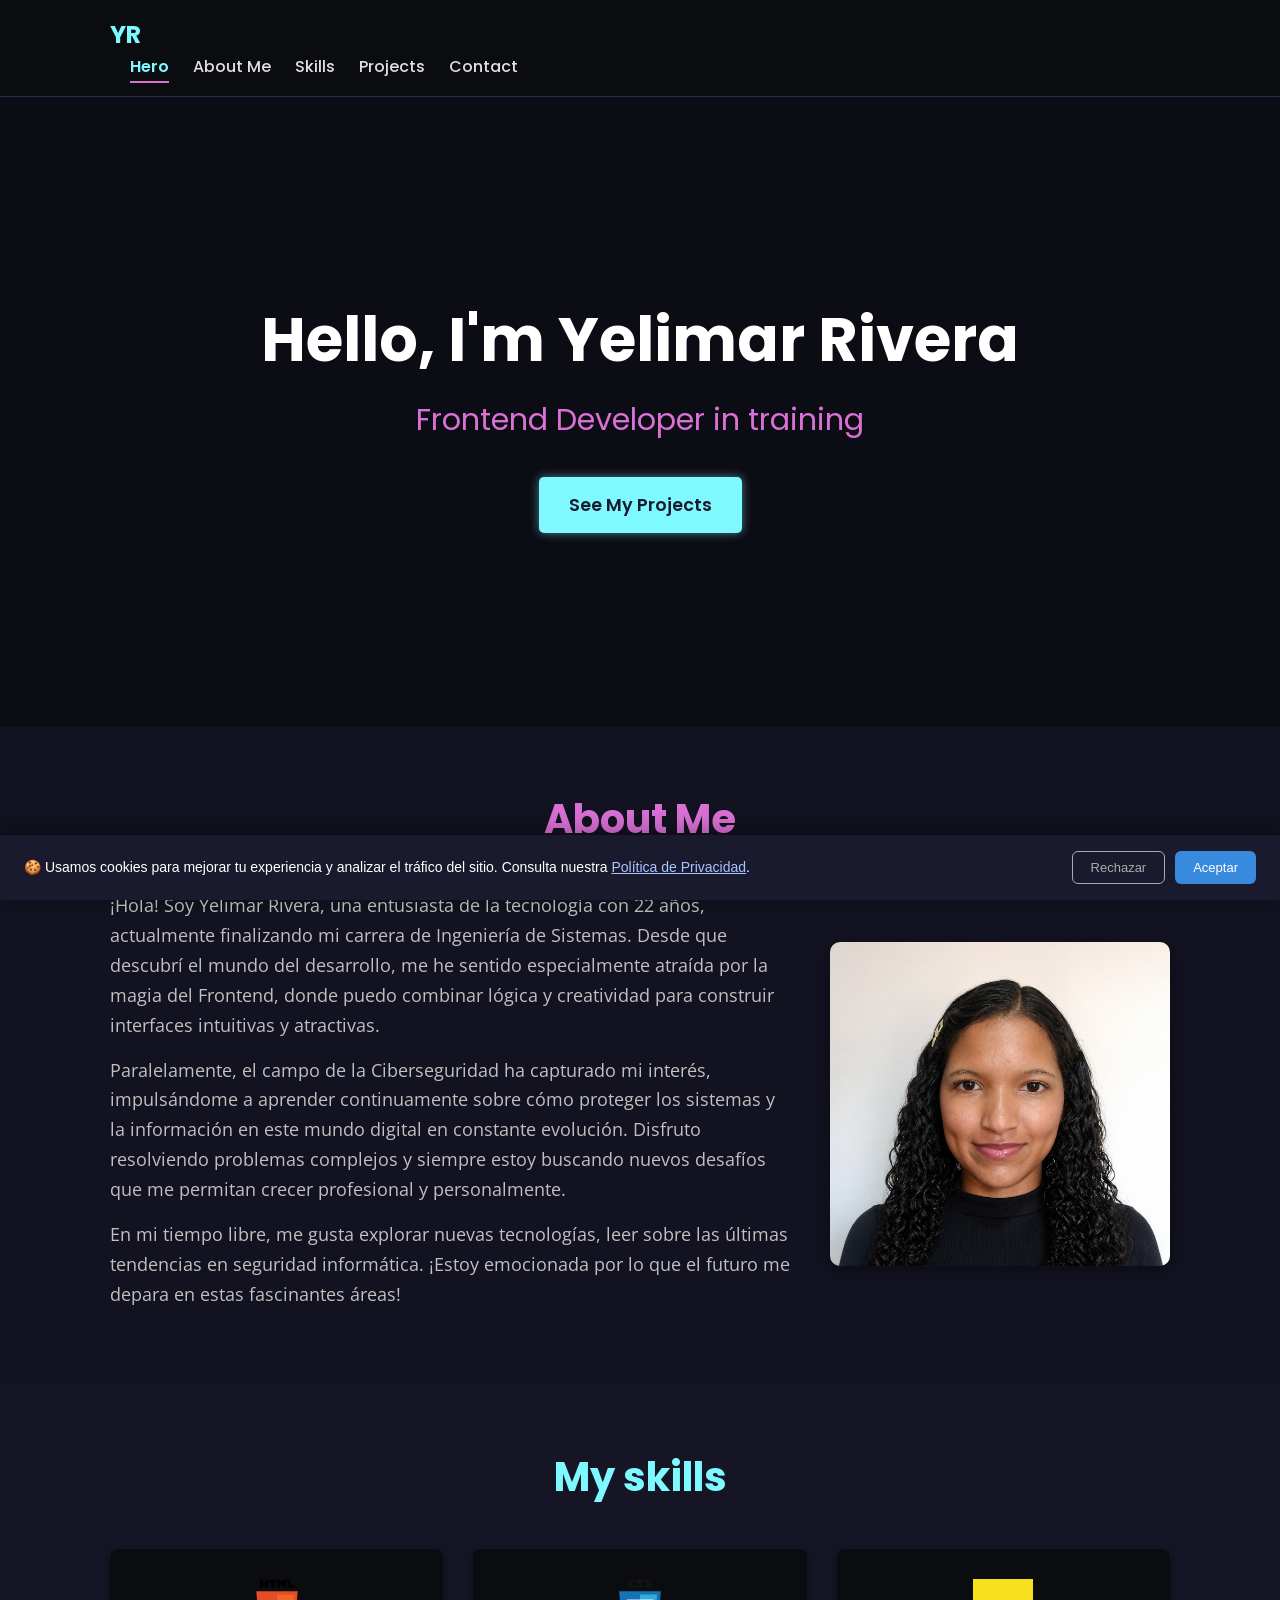
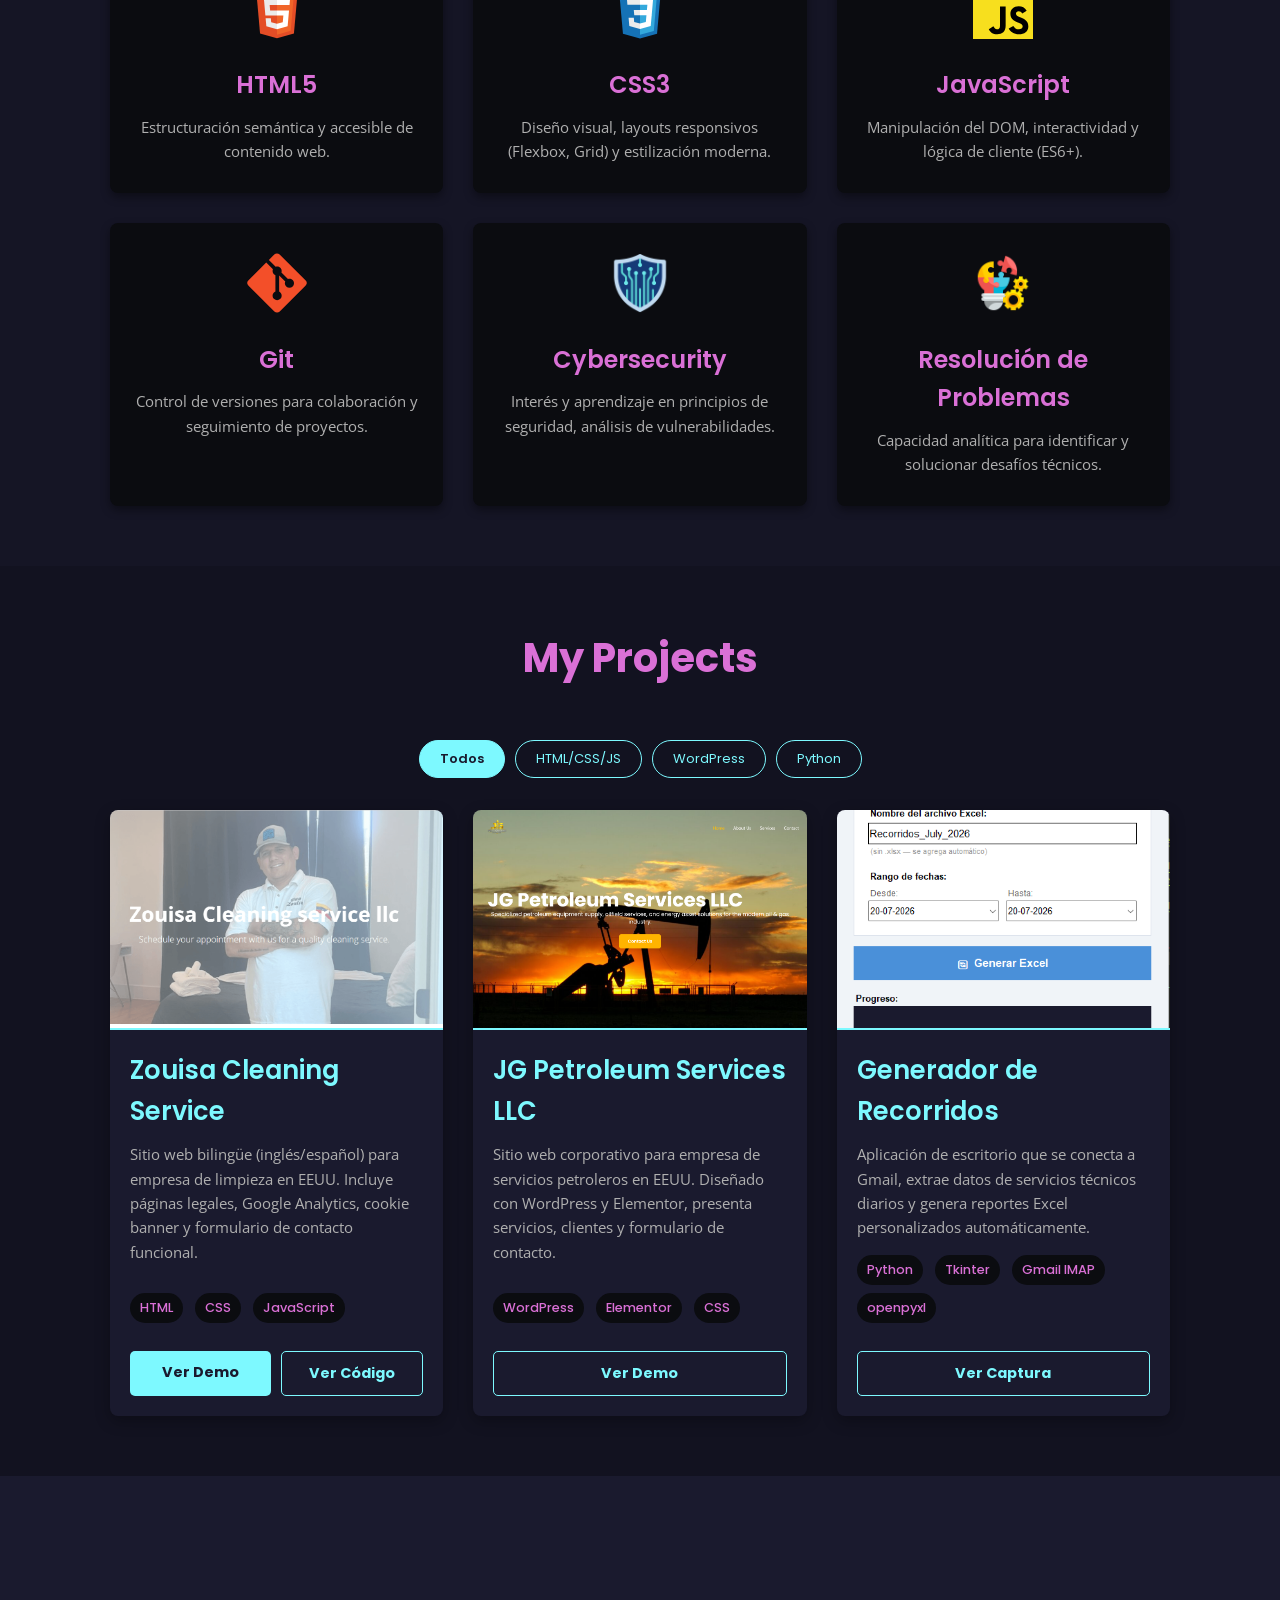
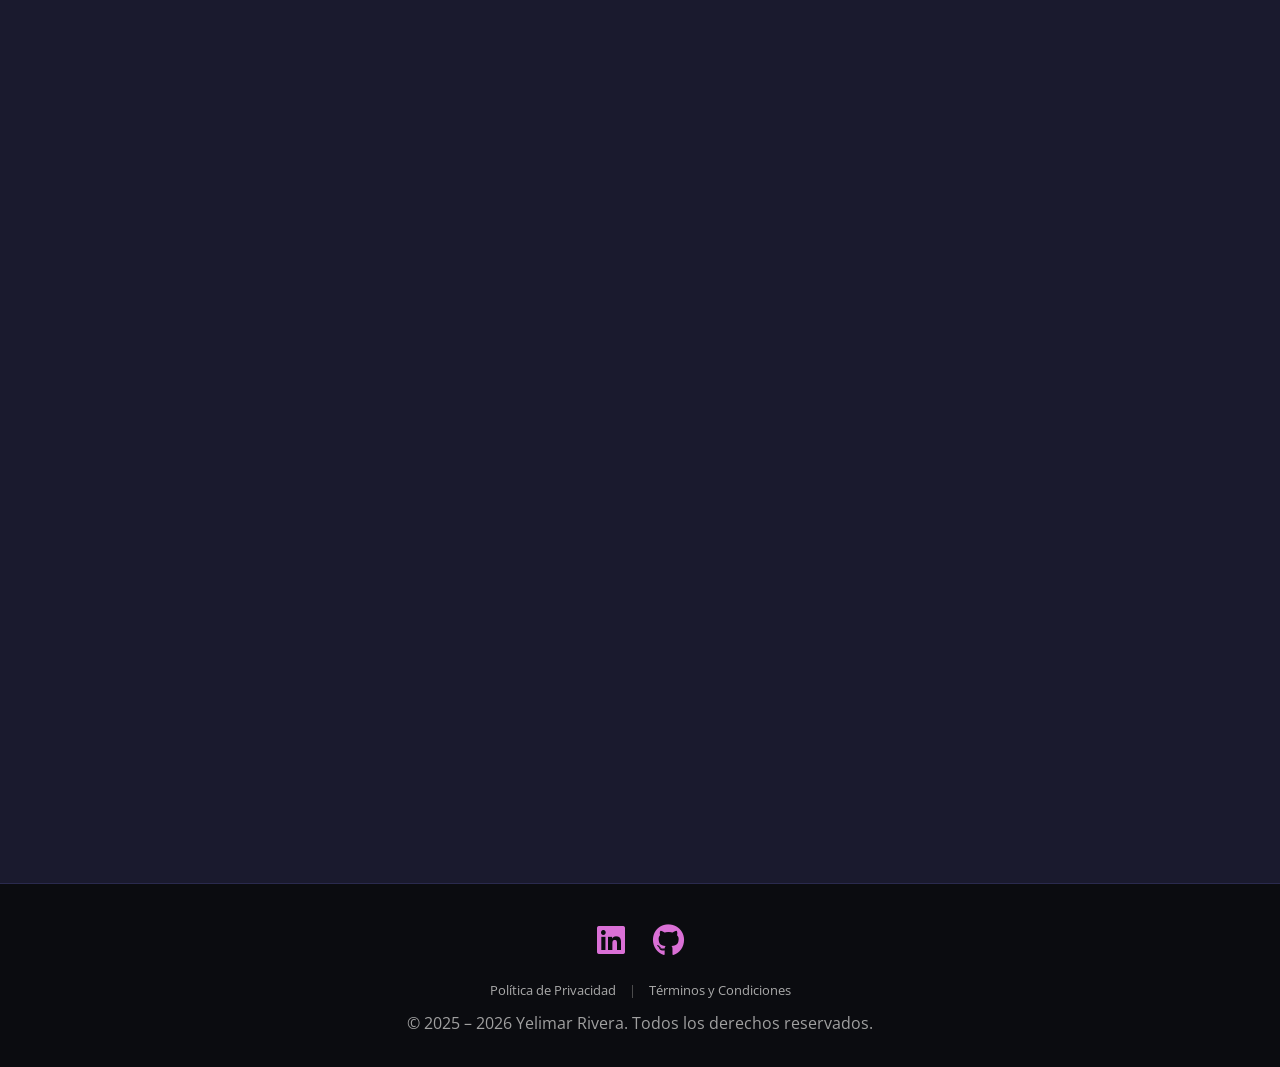
==== index.html @ c0f3af8e "Update project link to new GitHub repository" ====
<!DOCTYPE html>
<html lang="en">
<head>
    <!-- Google tag (gtag.js) -->
<script async src="https://www.googletagmanager.com/gtag/js?id=G-KQN3VCMYMP"></script>
<script>
  window.dataLayer = window.dataLayer || [];
  function gtag(){dataLayer.push(arguments);}
  gtag('js', new Date());

  gtag('config', 'G-KQN3VCMYMP');
</script>
    <!-- Favicon -->
<link rel="icon" type="image/x-icon" href="/favicon.ico">
<link rel="icon" type="image/png" sizes="32x32" href="/favicon-32x32.png">
<link rel="icon" type="image/png" sizes="16x16" href="/favicon-16x16.png">
<link rel="apple-touch-icon" sizes="180x180" href="/apple-touch-icon.png">
<link rel="manifest" href="/site.webmanifest">
    <meta charset="UTF-8">
    <meta name="google-site-verification" content="REVgimBz0TpeiKVRbvNf7EG_x8K7C0rjLaH0OGh56Jw" />
    <meta name="viewport" content="width=device-width, initial-scale=1.0">
    <title>Yelimar Rivera | Desarrolladora Frontend</title>

    <!-- Descripción para SEO-->
    <meta name="description" content="Portfolio de Yelimar Rivera, una desarrolladora frontend en formación con habilidades en HTML, CSS, JavaScript y un interés creciente en la ciberseguridad. Explora mis proyectos y habilidades.">

    <!-- Open Graph Meta Tags -->
    <meta property="og:title" content="Yelimar Rivera | Portafolio Profesiona">
    <meta property="og:description" content="Explora los proyectos y habilidades de una futura Ingeniera de Sistemas apasionada por crear en la web y protegerla.">
    <meta property="og:image" content="https://yelimar11.github.io/img/og-image.jpg">
    <meta property="og:url" content="https://yelimar11.github.io/">
    <meta property="og:type" content="website">

    <!-- Meta Tags para Twitter -->
    <meta name="twitter:card" content="summary_large_image">
    <meta name="twitter:title" content="Yelimar Rivera | Portafolio Profesional">
    <meta name="twitter:description" content="Explora los proyectos y habilidades de una futura Ingeniera de Sistemas apasionada por crear en la web y protegerla.">
    <meta name="twitter:image" content="https://yelimar11.github.io/img/og-image.jpg">   
    
    <!-- Google Fonts -->
    <link rel="preconnect" href="https://fonts.googleapis.com">
    <link rel="preconnect" href="https://fonts.gstatic.com" crossorigin>
    <link href="https://fonts.googleapis.com/css2?family=Open+Sans:ital,wght@0,300..800;1,300..800&family=Poppins:ital,wght@0,100;0,200;0,300;0,400;0,500;0,600;0,700;0,800;0,900;1,100;1,200;1,300;1,400;1,500;1,600;1,700;1,800;1,900&display=swap" rel="stylesheet">
    <!-- Font Awesome -->
    <link rel="stylesheet" href="https://cdnjs.cloudflare.com/ajax/libs/font-awesome/6.7.2/css/all.min.css">
    <!-- AOS (Animate On Scroll) -->
    <link rel="stylesheet" href="https://unpkg.com/aos@next/dist/aos.css" />
    <!-- Styles of the page -->
    <link rel="stylesheet" href="css/style.css">
</head>
<body>
    <header>
        <div class="container">
            <p class="logo">YR</p>
            <nav>
                <a href="#hero">Hero</a>
                <a href="#about-me">About Me</a>
                <a href="#skills">Skills</a>
                <a href="#projects">Projects</a>
                <a href="#contact">Contact</a>
            </nav>
        </div>
    </header>

    <main>
        <section id="hero">
    <!-- Video de fondo -->
    <video autoplay muted loop playsinline id="hero-video">
        <source src="video_background.mp4" type="video/mp4">
    </video>
    <!-- Overlay oscuro encima del video -->
    <div class="hero-overlay"></div>
    <!-- Contenido encima del video -->
    <div class="container">
        <h1>Hello, I'm Yelimar Rivera</h1>
        <h2>Frontend Developer in training</h2>
        <a href="#projects" class="boton">See My Projects</a>
    </div>
</section>

        <section id="about-me">
            <div class="container">
                <h2 data-aos="fade-down">About Me</h2>
                <div class="about-my-content">
                    <div class="about-my-text" data-aos="fade-right">
                        <p>
                            ¡Hola! Soy Yelimar Rivera, una entusiasta de la tecnología con 22 años, actualmente finalizando mi
                            carrera de Ingeniería de Sistemas. Desde que descubrí el mundo del desarrollo, me he sentido
                            especialmente atraída por la magia del Frontend, donde puedo combinar lógica y creatividad para
                            construir interfaces intuitivas y atractivas.
                        </p>
                        <p>
                            Paralelamente, el campo de la Ciberseguridad ha capturado mi interés, impulsándome a aprender
                            continuamente sobre cómo proteger los sistemas y la información en este mundo digital en constante
                            evolución. Disfruto resolviendo problemas complejos y siempre estoy buscando nuevos desafíos
                            que me permitan crecer profesional y personalmente.
                        </p>
                        <p>
                            En mi tiempo libre, me gusta explorar nuevas tecnologías, leer sobre las últimas tendencias en seguridad informática.
                            ¡Estoy emocionada por lo que el futuro me depara en estas fascinantes áreas!
                        </p>
                    </div>
                    <div class="about-my-image" data-aos="fade-left">
                        <img src="img/imagePerfil.png" alt="FotoPersonal" loading="lazy">
                    </div>
                </div>
            </div>
        </section>

        <section id="skills">
            <div class="container">
                <h2 data-aos="fade-down">My skills</h2>
                <div class="skills-grid">
                    <div class="skill-item" data-aos="fade-up">
                        <img src="img/html5-icon.svg" alt="Icon HTML5" class="skill-icon">
                        <h3>HTML5</h3>
                        <p>Estructuración semántica y accesible de contenido web.</p>
                    </div>
                    <div class="skill-item" data-aos="fade-up" data-aos-delay="100">
                        <img src="img/css3-icon.svg" alt="Icon CSS3" class="skill-icon">
                        <h3>CSS3</h3>
                        <p>Diseño visual, layouts responsivos (Flexbox, Grid) y estilización moderna.</p>
                    </div>
                    <div class="skill-item" data-aos="fade-up" data-aos-delay="200">
                        <img src="img/javascript-icon.svg" alt="Icon JavaScript" class="skill-icon">
                        <h3>JavaScript</h3>
                        <p>Manipulación del DOM, interactividad y lógica de cliente (ES6+).</p>
                    </div>
                    <div class="skill-item" data-aos="fade-up" data-aos-delay="300">
                        <img src="img/git-icon.svg" alt="Icon Git" class="skill-icon">
                        <h3>Git</h3>
                        <p>Control de versiones para colaboración y seguimiento de proyectos.</p>
                    </div>
                    <div class="skill-item" data-aos="fade-up" data-aos-delay="400">
                        <img src="img/cyber-security-icon.png" alt="Icon Cybersecurity" class="skill-icon">
                        <h3>Cybersecurity</h3>
                        <p>Interés y aprendizaje en principios de seguridad, análisis de vulnerabilidades.</p>
                    </div>
                    <div class="skill-item" data-aos="fade-up" data-aos-delay="500">
                        <img src="img/problem-solving-icon.png" alt="Problem Solving" class="skill-icon">
                        <h3>Resolución de Problemas</h3>
                        <p>Capacidad analítica para identificar y solucionar desafíos técnicos.</p>
                    </div>
                </div>
            </div>
        </section>

        <section id="projects">
            <div class="container">
                <h2 data-aos="fade-down">My Projects</h2>

                <!-- Filtros -->
                <div class="project-filters" data-aos="fade-up">
                    <button class="filter-btn active" onclick="filterProjects('all', this)">Todos</button>
                    <button class="filter-btn" onclick="filterProjects('html', this)">HTML/CSS/JS</button>
                    <button class="filter-btn" onclick="filterProjects('wordpress', this)">WordPress</button>
                    <button class="filter-btn" onclick="filterProjects('python', this)">Python</button>
                </div>

                <div class="projects-grid">

                    <!-- Proyecto 1 - Zouisa -->
                    <div class="project-item" data-category="html" data-aos="zoom-in-up">
                        <img src="img/project-cleaningllc.png" alt="Vista previa de Zouisa Cleaning Service" class="project-image" loading="lazy">
                        <div class="project-info">
                            <h3>Zouisa Cleaning Service</h3>
                            <p class="project-description">
                                Sitio web bilingüe (inglés/español) para empresa de limpieza en EEUU. Incluye páginas legales, Google Analytics, cookie banner y formulario de contacto funcional.
                            </p>
                            <div class="project-technologies">
                                <span>HTML</span>
                                <span>CSS</span>
                                <span>JavaScript</span>
                            </div>
                            <div class="project-links">
                                <a href="https://zouisa.com" target="_blank" rel="noopener noreferrer" class="boton-project">Ver Demo</a>
                                <a href="https://github.com/Yelimar11/limpiezapagina" target="_blank" rel="noopener noreferrer" class="boton-project">Ver Código</a>
                            </div>
                        </div>
                    </div>

                    <!-- Proyecto 2 - JG Petroleum -->
                    <div class="project-item" data-category="wordpress" data-aos="zoom-in-up" data-aos-delay="100">
                        <img src="img/project-petroleum.png" alt="Vista previa de JG Petroleum Services" class="project-image" loading="lazy">
                        <div class="project-info">
                            <h3>JG Petroleum Services LLC</h3>
                            <p class="project-description">
                                Sitio web corporativo para empresa de servicios petroleros en EEUU. Diseñado con WordPress y Elementor, presenta servicios, clientes y formulario de contacto.
                            </p>
                            <div class="project-technologies">
                                <span>WordPress</span>
                                <span>Elementor</span>
                                <span>CSS</span>
                            </div>
                            <div class="project-links">
                                <a href="https://jgpetroleumservices.com" target="_blank" rel="noopener noreferrer" class="boton-project">Ver Demo</a>
                            </div>
                        </div>
                    </div>

                    <!-- Proyecto 3 - Python -->
                    <div class="project-item" data-category="python" data-aos="zoom-in-up" data-aos-delay="200">
                        <img src="img/project-python.png" alt="Vista previa del Generador de Recorridos" class="project-image" loading="lazy">
                        <div class="project-info">
                            <h3>Generador de Recorridos</h3>
                        <p class="project-description">
                        Aplicación de escritorio que se conecta a Gmail, extrae datos de servicios técnicos diarios y genera reportes Excel personalizados automáticamente.
                        </p>
                        <div class="project-technologies">
                            <span>Python</span>
                            <span>Tkinter</span>
                            <span>Gmail IMAP</span>
                            <span>openpyxl</span>
                        </div>
                        <div class="project-links">
                            <a href="img/project-python.png" target="_blank" rel="noopener noreferrer" class="boton-project">Ver Captura</a>
                        </div>
                    </div>
                </div>
        </div>
    </div>
</section>

        <section id="contact">
            <div class="container">
                <h2 data-aos="fade-down">Contact</h2>
                <p class="contact-subtitle" data-aos="fade-up">
                    Estoy en busca activa de oportunidades laborales y proyectos retadores. Si te interesa mi perfil o tienes alguna propuesta, no dudes en contactarme. Estoy abierta a nuevas oportunidades y colaboraciones.
                </p>
                
                <div id="form-success" style="display:none;">
                    <p>✅ ¡Mensaje enviado con éxito! Te responderé pronto.</p>
                </div>
                
                <div id="form-error" style="display:none;">
                    <p>❌ Hubo un error al enviar. Por favor intenta de nuevo.</p>
                </div>

                <form id="formContact" action="https://formspree.io/f/mdkzvkle" method="POST" class="form-contact" data-aos="fade-up" data-aos-delay="100">
                    <div class="form-group">
                        <label for="name">Name:</label>
                        <input type="text" id="name" name="name" placeholder="Tu nombre completo" required autocomplete="name">
                    </div>
                    <div class="form-group">
                        <label for="email">Email:</label>
                        <input type="email" id="email" name="email" placeholder="Tu correo electrónico" required autocomplete="email">
                    </div>
                    <div class="form-group">
                        <label for="subject">Subject:</label>
                        <input type="text" id="subject" name="subject" placeholder="Motivo del mensaje" required autocomplete="off">
                    </div>
                    <div class="form-group">
                        <label for="message">Message:</label>
                        <textarea id="message" name="message" rows="6" placeholder="Write your message here..." required autocomplete="off"></textarea>
                    </div>
                    <button type="submit" class="btn-submit" id="btn-submit">Enviar Mensaje</button>
                </form>
            </div>
        </section>
        
    </main>

<footer id="footer">
    <div class="container">
        <div class="footer-social">
            <a href="https://www.linkedin.com/in/yelimar-rivera" target="_blank" rel="noopener noreferrer" title="LinkedIn">
                <i class="fab fa-linkedin"></i>
            </a>
            <a href="https://github.com/Yelimar11" target="_blank" rel="noopener noreferrer" title="GitHub">
                <i class="fab fa-github"></i>
            </a>
        </div>
        <div class="footer-legal" style="text-align:center; margin: 10px 0; font-size: 13px;">
            <a href="privacy-policy.html" style="color:#aaa; text-decoration:none; margin: 0 10px;">Política de Privacidad</a>
            <span style="color:#555;">|</span>
            <a href="terms.html" style="color:#aaa; text-decoration:none; margin: 0 10px;">Términos y Condiciones</a>
        </div>
        <p class="footer-copyright">© 2025 – 2026 Yelimar Rivera. Todos los derechos reservados.</p>
    </div>
</footer>
    
<!-- ===== COOKIE BANNER ===== -->
<div id="cookieBanner">
  <p>
    🍪 Usamos cookies para mejorar tu experiencia y analizar el tráfico del sitio.
    Consulta nuestra
    <a href="privacy-policy.html">Política de Privacidad</a>.
  </p>
  <div class="cookie-buttons">
    <button class="btn-rechazar" onclick="rechazarCookies()">Rechazar</button>
    <button class="btn-aceptar" onclick="aceptarCookies()">Aceptar</button>
  </div>
</div>
    
    <!-- AOS (Animate On Scroll) -->
    <script src="https://unpkg.com/aos@next/dist/aos.js"></script>
    <!-- Script of the page  -->
    <script src="js/script.js"></script>

</body>
</html>
---- css/style.css ----
*{
    margin: 0;
    padding: 0;
    box-sizing: border-box; 
}
html {
    scroll-behavior: smooth; 
}

body{
    font-family:'Open sans', sans-serif;
    line-height: 1.6;
    background-color: #1A1A2E;
    color: #E0E0E0; 
}
h1, h2, h3, h4, h5, h6, header .logo {
    font-family: 'Poppins', sans-serif; 
}
section {
    scroll-margin-top: 60px; /* Ajusta este valor si es necesario */
}

/* ----- Class container ----- */
.container {
    width: 90%; 
    max-width: 1100px; 
    margin: 0 auto; 
    padding: 0 20px; 
}
/* styles of header */
header {
    background-color: #0B0C10;
    padding: 1rem 0; 
    border-bottom: 1px solid #2A2A4E;
    position: sticky;
    top: 0;
    z-index: 1000;
    width: 100%;
    background-color: 0B0C10;
    padding: 1rem 0;
    border-bottom: 1px solid #2A2A4E;
}

header .contenedor {
    display: flex;
    justify-content: space-between; 
    align-items: center;
}

header .logo {
    font-size: 1.5rem;
    font-weight: bold;
    color: #7DF9FF;
    text-decoration: none;
}

header nav a {
    color: #E0E0E0;
    text-decoration: none; 
    margin-left: 20px; 
    font-size: 1rem;
     font-family: 'Poppins', sans-serif;
    font-weight: 500;
    position: relative;
    transition: color 0.3s ease;
}

header nav a.active,
header nav a:hover {
    color: #7DF9FF; 
    font-weight: 600;
}

header nav a::after {
    content: '';
    position: absolute;
    width: 100%;
    height: 2px;
    bottom: -5px;
    left: 0;
    background-color: #DA70D6; 
    transform: scaleX(0); 
    transform-origin: right; 
    transition: transform 0.4s ease-out;
}

header nav a.active::after,
header nav a:hover::after {
    transform: scaleX(1); 
    transform-origin: left; 
}

/* styles of hero section */

#hero {
    position: relative;  
    background-color: transparent;
    color: #E0E0E0;
    padding: 80px 20px;
    text-align: center;
    min-height: 70vh;
    display: flex;
    flex-direction: column;
    justify-content: center;
    align-items: center;
    overflow: hidden;  
}
/* Video de fondo */
#hero-video {
    position: absolute;
    top: 0;
    left: 0;
    width: 100%;
    height: 100%;
    object-fit: cover;
    z-index: 0;
}

/* Overlay oscuro para que el texto se lea bien */
.hero-overlay {
    position: absolute;
    top: 0;
    left: 0;
    width: 100%;
    height: 100%;
    background: rgba(0, 0, 0, 0.55);
    z-index: 1;
}

/* El contenido debe estar encima del video y el overlay */
#hero .container {
    position: relative;
    z-index: 2;
}

#hero h1{
    font-size: 3.8rem; /*DESKTOP*/
    margin-bottom: 0.5rem;
    color: #FFFFFF;
    font-weight: 700;
}

#hero h2{
    font-size: 1.9rem;
    margin-bottom: 2rem;
    font-weight: 400;
    color: #DA70D6;
}
#hero .boton {
    display: inline-block; 
    background-color: #7DF9FF;
    color: #1A1A2E; 
    padding: 14px 30px;
    text-decoration: none;
    border-radius: 5px;
    font-family: 'Poppins', sans-serif; 
    font-size: 1.1rem;
    font-weight: 600;
    transition: background-color 0.3s ease, transform 0.3s ease, box-shadow 0.3s ease; 
    box-shadow: 0 0 10px rgba(125, 249, 255, 0.5);
}
#hero .boton:hover {
    background-color: #DA70D6;
    color: #FFFFFF; 
    transform: translateY(-2px); 
    box-shadow: 0 0 15px rgba(218, 112, 214, 0.7); 
}

/* styles of About me section  */

#about-me{
    padding: 60px 0;
    background-color: #121220;
}
#about-me h2{
    text-align: center;
    margin-bottom: 40px;
    font-size: 2.5rem;
    color: #DA70D6;
}
.about-my-content{
    display: flex;
    align-items: center;
    gap: 40px;
}
.about-my-text{
    flex: 2;
}
.about-my-text p{
    margin-bottom: 15px;
    line-height: 1.7;
    font-size: 1.1rem;
    color: #C0C0C0;
}
.about-my-image{
    flex: 1;
    text-align: center;
}
.about-my-image img{
    max-width: 100%;
    height: auto;
    border-radius: 10px;
    box-shadow: 0 5px 15px rgba(0, 0, 0, 0.3);
}

/* styles of skills section */
#skills{
    padding: 60px 0;
    background-color: #151525;
}
#skills h2 {
    text-align: center;
    margin-bottom: 40px;
    font-size: 2.5rem;
    color: #7DF9FF; 
}
.skills-grid{
    display: grid;
    grid-template-columns: repeat(auto-fit, minmax(280px, 1fr));
    gap: 30px;
}
.skill-item{
    background-color: #0B0C10;
    padding: 30px 25px;
    text-align: center;
    border-radius: 8px;
    box-shadow: 0 4px 10px rgba(0, 0, 0, 0.4);
    transition: transform 0.3s ease, box-shadow 0.3s ease;
}
.skill-item:hover{
    transform: translateY(-8px);
    box-shadow: 0 8px 20px rgba(125, 249, 255, 0.3);
}
.skill-icon{
    width: 60px;
    height: 60px;
    margin-bottom: 20px;
    fill: currentColor;
}
.skill-item h3{
    font-size: 1.5rem;
    margin-bottom: 10px;
    color: #DA70D6;
    font-family: 'Poppins', sans-serif;
    font-weight: 600;
}
.skill-item p{
    font-size: 0.95rem;
    line-height: 1.6;
    color: #B0B0B0;
}

/* styles of projects section */

#projects{
    padding: 60px 0;
    background-color: #121220;
}

#projects h2{
    text-align: center;
    margin-bottom: 50px;
    font-size: 2.5rem;
    color: #DA70D6;
}

.projects-grid{
    display: grid;
    grid-template-columns: repeat(auto-fit, minmax(300px, 1fr));
    gap: 30px;
}
.project-item{
    background-color: #1A1A2E;
    border-radius: 8px;
    overflow: hidden;
    box-shadow: 0 5px 15px rgba(0, 0, 0, 0.3);
    display: flex;
    flex-direction: column;
    transform: transform 0.3s ease, box-shadow 0.3s ease;
}
.project-item:hover{
    transform: translateY(-8px);
    box-shadow: 0 10px 25px rgba(218, 112, 214, 0.25);
}
.project-image{
    width: 100%;
    height: 220px;
    object-fit: cover;
    border-bottom: 2px solid #7DF9FF;
}
.project-info{
    padding: 20px;
    display: flex;
    flex-direction: column;
    flex-grow: 1;
}
.project-info h3{
    font-size: 1.6rem;
    margin-bottom: 10px;
    color: #7DF9FF;
    font-family: 'Poppins', sans-serif;
    font-weight: 600;
}
.project-description{
    font-size: 0.95rem;
    line-height: 1.6;
    color: #B0B0B0;
    margin-bottom: 15px;
    flex-grow: 1;
}
.project-technologies{
    margin-bottom: 20px;
}
.project-technologies span{
    display: inline-block;
    background-color: #0B0C10;
    color: #DA70D6;
    font-size: 0.8rem;
    padding: 5px 10px;
    border-radius: 15px;
    margin-right: 8px;
    margin-bottom: 8px;
    font-family: 'Poppins', sans-serif;
    font-weight: 500;
}
.project-links{
    margin-top: auto;
    display: flex;
    gap: 10px;
}
.boton-project{
    flex: 1;
    text-align: center;
    padding: 10px 15px;
    text-decoration: none;
    border-radius: 5px;
    font-weight: bold;
    transition: background-color 0.3s ease, color 0.3s ease, transform 0.2s ease; 
    font-family: 'Poppins', sans-serif;
    font-size: 0.9rem;
}
.boton-project:first-child{
    background-color: #7DF9FF;
    color: #1A1A2E;
}
.boton-project:first-child:hover {
    background-color: #60d9e0;
    transform: scale(1.03);
}
.boton-project:last-child {
    background-color: transparent;
    color: #7DF9FF;
    border: 1px solid #7DF9FF;
}
.boton-project:last-child:hover {
    background-color: rgba(125, 249, 255, 0.1); /* Un ligero fondo al hacer hover */
    color: #FFFFFF;
    border-color: #FFFFFF;
    transform: scale(1.03);
}
/* styles of contact section */
#contact{
    padding: 60px 0;
    background-color: #1A1A2E;
}

#contact h2{
    text-align: center;
    margin-bottom: 20px;
    font-size: 2.5rem;
    color: #7DF9FF;
}

.contact-subtitle{
    text-align: center;
    max-width: 600px;
    margin: 0 auto 50px auto;
    font-size: 1.1rem;
    color: #C0C0C0;
}

/* Styles of Contact Form  */
    .form-contact{
        max-width: 700px;
        margin: 0 auto;
        background-color: #1A1A2E;
        padding: 30px;
        border-radius: 8px;
        box-shadow: 0 5px 15px rgba(0, 0, 0, 0.4);
    }
    .form-group{
        margin-bottom: 20px;
    }
    .form-group label{
        display: block;
        margin-bottom: 8px;
        font-family: 'Poppins', sans-serif;
        font-weight: 500;
        color: #DA70D6;
    }
    .form-group input,
    .form-group textarea{
        width: 100%;
        padding: 12px;
        background-color: #0B0C10;
        border: 1px solid #2A2A4E;
        border-radius: 5px;
        color: #E0E0E0;
        font-family: 'Open Sans', sans-serif;
        font-size: 1rem;
        transition: border-color 0.3s ease, box-shadow 0.3s ease;
    }
    .form-group input:focus,
    .form-group textarea:focus{
        outline: none;
        border-color: #7DF9FF;
        box-shadow: 0 0 10px rgba(125, 249, 255, 0.5);
    }
    .btn-submit{
        display: block;
        width: 100%;
        padding: 15px;
        background-color: #7DF9FF;
        color: #1A1A2E;
        border: none;
        border-radius: 5px;
        font-family: 'Poppins', sans-serif;
        font-size: 1.1rem;
        font-weight: bold;
        cursor: pointer;
        transition: background-color 0.3s ease, transform 0.3s ease; 
    }

    .btn-submit:hover{
        background-color: #60d9e0;
        transform: translateY(-2px); 
    }

/* styles of footer */
#footer {
    background-color: #0B0C10;
    color: #A0A0A0;
    padding: 30px 0;
    text-align: center;
    border-top: 1px solid #2A2A4E;
}
.footer-social{
    margin-bottom: 15px;
}

.footer-social a {
    color: #DA70D6;
    font-size: 2rem;
    margin: 0 12px;
    transition: color 0.3s ease, transform 0.3s ease;
    display: inline-block;
}

.footer-social a:hover {
    color: #7DF9FF;
    transform: translateY(-3px);
}

.footer-copy {
    font-size: 0.9rem;
}

/* MEDIA QUERY PARA TABLETS Y MÓVILES GRANDES */
@media (max-width: 768px){
    .about-my-content{
        flex-direction: column;
        text-align: center;
    }
    .about-my-text{
        margin-bottom: 30px;
    }
    .about-me h2 {
        font-size: 2rem;
    }
    .container{
        width: 100%;
        padding: 0 15px;
    }
    #hero{
        padding: 60px 20px;
        min-height: auto;
    }
    #hero h1{
        font-size: 2.5rem;
        line-height: 1.2;
        overflow-wrap: break-word;
    }
    #hero h2{
        font-size: 1.3rem;
        margin-bottom: 1.5rem;
    }
    #hero .boton{
        padding: 12px 25px;
        font-size: 1rem;
    }    
    #skills h2{
        font-size: 2.2rem;
    }
    .skills-grid{
        grid-template-columns: repeat(auto-fit, minmax(250px, 1fr));
        gap: 20px;
    }
    .skill-item{
        padding: 25px 20px;
    }
    #projects h2 {
        font-size: 2.2rem;
    }
    .projects-grid{
        grid-template-columns: repeat(auto-fit, minmax(280px, 1fr));
        gap: 25px;
    }
    .project-image{
        height: 200px;
    }
    .project-info h3{
        font-size: 1.4rem;
    }

    #contact h2{
        font-size: 2.2rem;
    }

    
}

/*  MEDIA QUERY PARA MÓVILES PEQUEÑOS */
@media (max-width: 480px) {
    #hero {
        padding: 40px 16px;
        min-height: auto;
    }

    #hero h1 {
        font-size: 2rem; 
        line-height: 1.2;
    }
    
    #hero h2 {
        font-size: 1.1rem;
        line-height: 1.3;
        margin-bottom: 1.2rem;
    }

    #hero .boton {
        padding: 10px 18px;
        font-size: 0.9rem;
    }
    #about-me  {
        font-size: 30px 0;
    }
    #about-me h2 {
        font-size: 1.6rem;
        margin-bottom: 25px;
    }
    .about-my-text p {
        font-size: 0.95rem;
        line-height: 1.6;
    }
    header .logo{
        font-size: 1.5rem;
    }
    header nav a {
        font-size: 0.9rem;
        margin-left: 10px;
    }
    #skills{
        padding: 40px 0;
    }
    #skills h2{
        font-size: 1.8rem;
        margin-bottom: 30px;
    }
    .skills-grid{
        grid-template-columns: 1fr;
        gap: 20px;
    }
    .skill-item h3{
        font-size: 1.3rem;
    }
    .skill-item p{
        font-size: 0.9rem;
    }
    .skill-icon{
        width: 50px;
        height: 50px;
        margin-bottom: 15px;
    }
    #projects {
        padding: 40px 0;
    }
    #projects h2{
        font-size: 1.8rem;
        margin-bottom: 30px;
    }
    .projects-grid{
        grid-template-columns: 1fr;
        gap: 20px;
    }
    .project-image{
        height: 180px;
    }
    .project-info h3{
        font-size: 1.3rem;
    }
    .project-description{
        font-size: 0.9rem;
    }
    .project-technologies span{
        font-size: 0.75rem;
        padding: 4px 8px
    }
    .boton-project{
        padding: 8px 10px;
        font-size: 0.85px;
    }

    #contact {
        padding: 40px 0;
    }

    #contact h2 {
        font-size: 1.8rem;
    }

    .contact-subtitle {
        font-size: 1rem;
        margin-bottom: 40px;
    }

    .form-contact {
        padding: 20px;
    }

    #footer {
        padding: 25px 0;
    }

    .footer-social a {
        font-size: 1.8rem;
        margin: 0 10px;
    }

    .footer-copyright {
        font-size: 0.8rem;
    }

}
/* ===== COOKIE BANNER ===== */
#cookieBanner {
  display: none;
  position: fixed;
  bottom: 0;
  left: 0;
  right: 0;
  background: #1a1a2e;
  color: #fff;
  padding: 16px 24px;
  align-items: center;
  justify-content: space-between;
  flex-wrap: wrap;
  gap: 12px;
  z-index: 9999;
  box-shadow: 0 -4px 20px rgba(0,0,0,0.3);
  font-family: 'Segoe UI', sans-serif;
  font-size: 14px;
}

#cookieBanner p {
  margin: 0;
  flex: 1;
  min-width: 200px;
}

#cookieBanner a {
  color: #aac4ff;
  text-decoration: underline;
}

.cookie-buttons {
  display: flex;
  gap: 10px;
  flex-shrink: 0;
}

.btn-rechazar {
  padding: 8px 18px;
  border: 1.5px solid #aaa;
  border-radius: 6px;
  background: transparent;
  color: #aaa;
  cursor: pointer;
  font-size: 13px;
}

.btn-aceptar {
  padding: 8px 18px;
  border: none;
  border-radius: 6px;
  background: #378ADD;
  color: white;
  cursor: pointer;
  font-size: 13px;
  font-weight: 500;
}

/* ===== FORMULARIO MENSAJES ===== */
#form-success {
    background: rgba(125, 249, 255, 0.1);
    border: 1.5px solid #7DF9FF;
    border-radius: 8px;
    padding: 16px 20px;
    margin-bottom: 20px;
    text-align: center;
    color: #7DF9FF;
    font-size: 15px;
    opacity: 1;
    transition: opacity 0.8s ease;
}

#form-error {
    background: rgba(255, 99, 99, 0.1);
    border: 1.5px solid #ff6363;
    border-radius: 8px;
    padding: 16px 20px;
    margin-bottom: 20px;
    text-align: center;
    color: #ff6363;
    font-size: 15px;
}

.btn-submit:disabled {
    opacity: 0.6;
    cursor: not-allowed;
}

/* ===== FILTROS DE PROYECTOS ===== */
.project-filters {
    display: flex;
    gap: 10px;
    flex-wrap: wrap;
    justify-content: center;
    margin-bottom: 2rem;
}

.filter-btn {
    padding: 8px 20px;
    border-radius: 20px;
    border: 1.5px solid #7DF9FF;
    background: transparent;
    color: #7DF9FF;
    font-size: 13px;
    cursor: pointer;
    font-family: 'Poppins', sans-serif;
    transition: all 0.3s ease;
}

.filter-btn:hover {
    background: #7DF9FF;
    color: #1A1A2E;
}

.filter-btn.active {
    background: #7DF9FF;
    color: #1A1A2E;
    font-weight: 600;
}

.project-item {
    transition: opacity 0.3s ease, transform 0.3s ease;
}

.project-item.hidden {
    display: none;
}
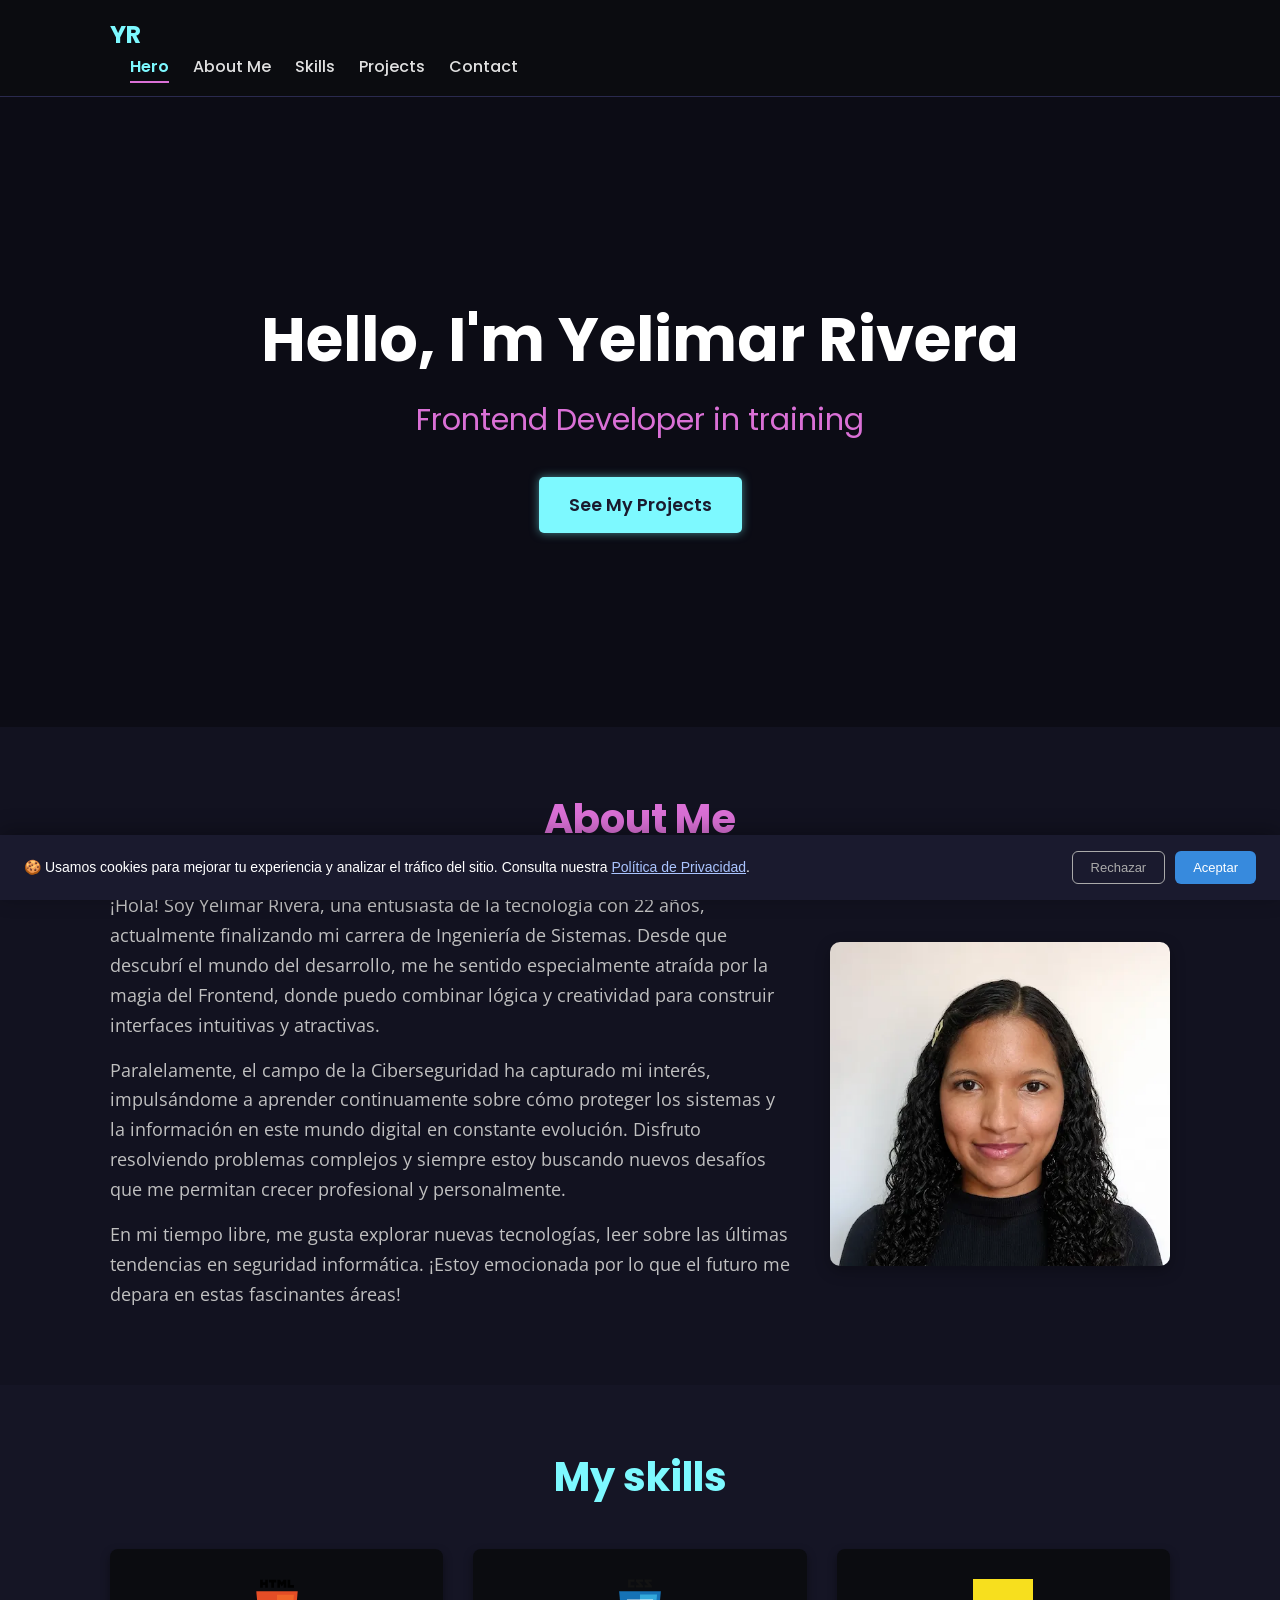
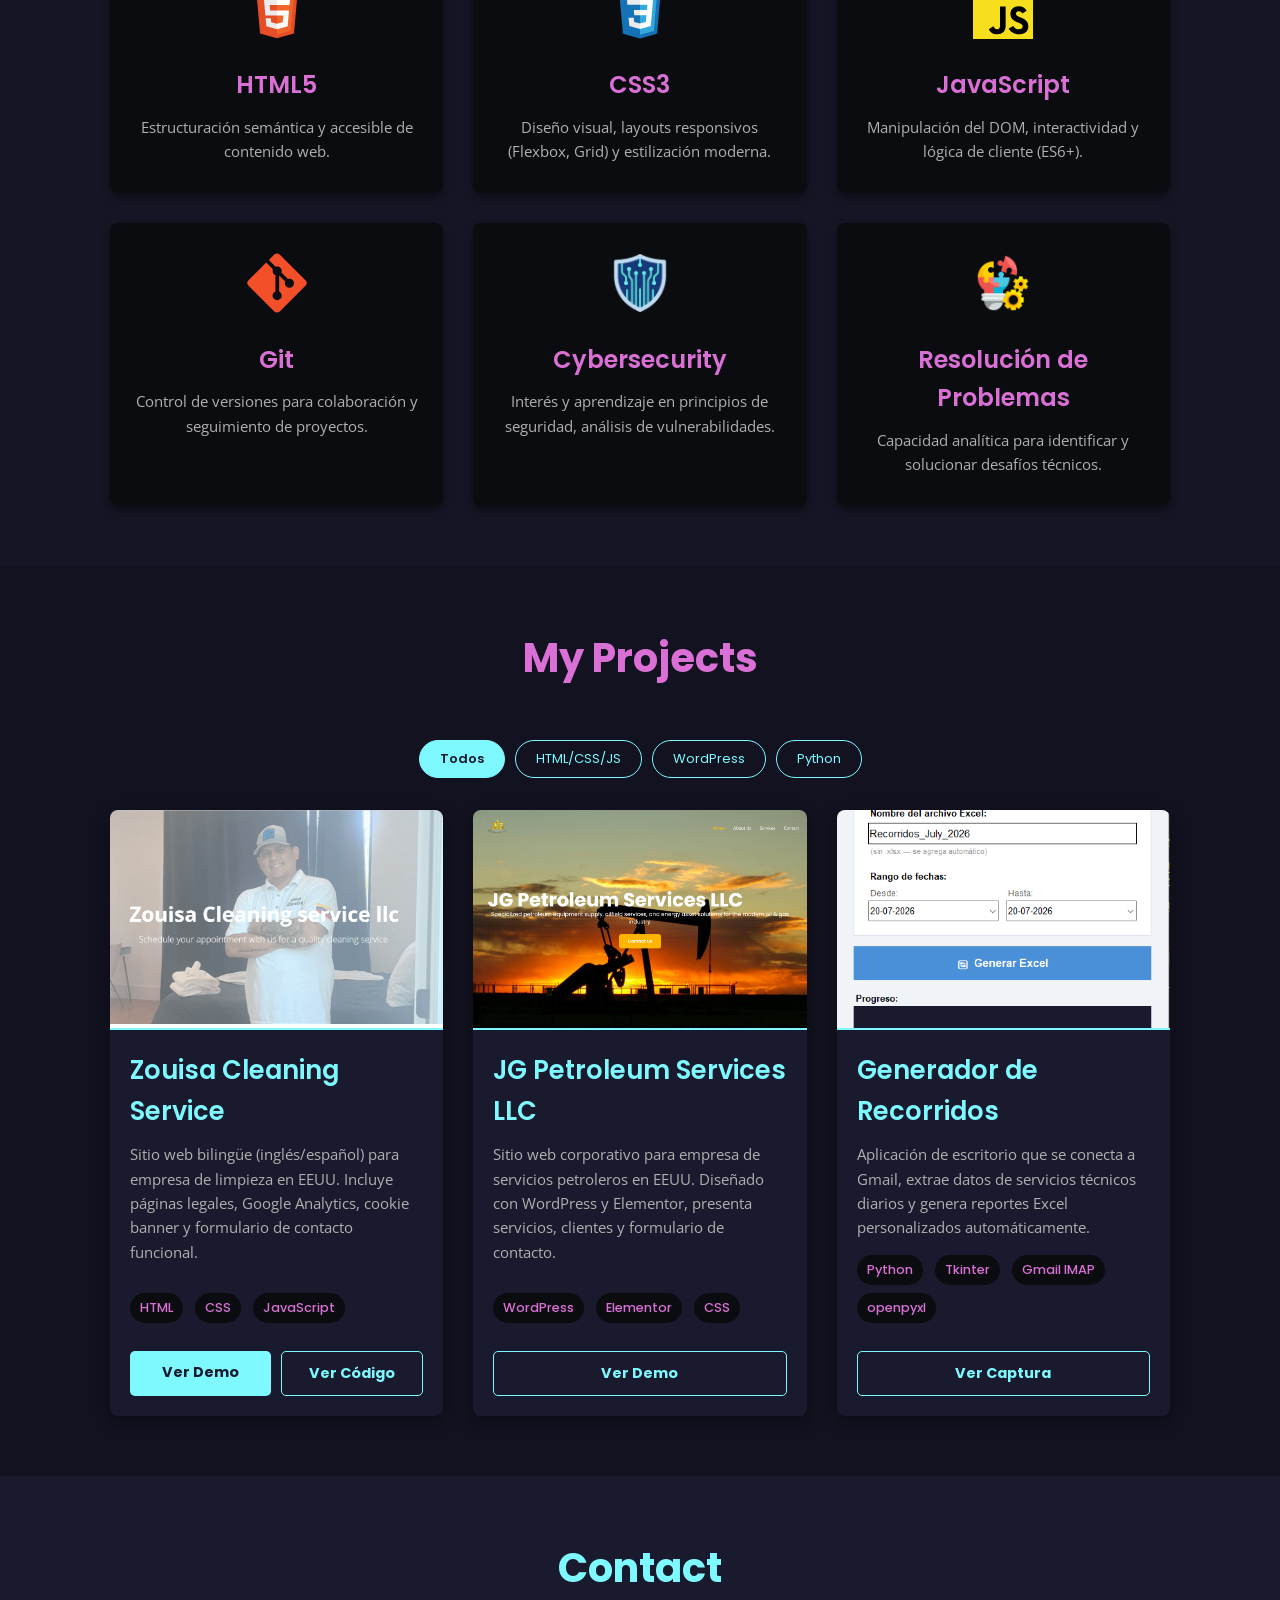
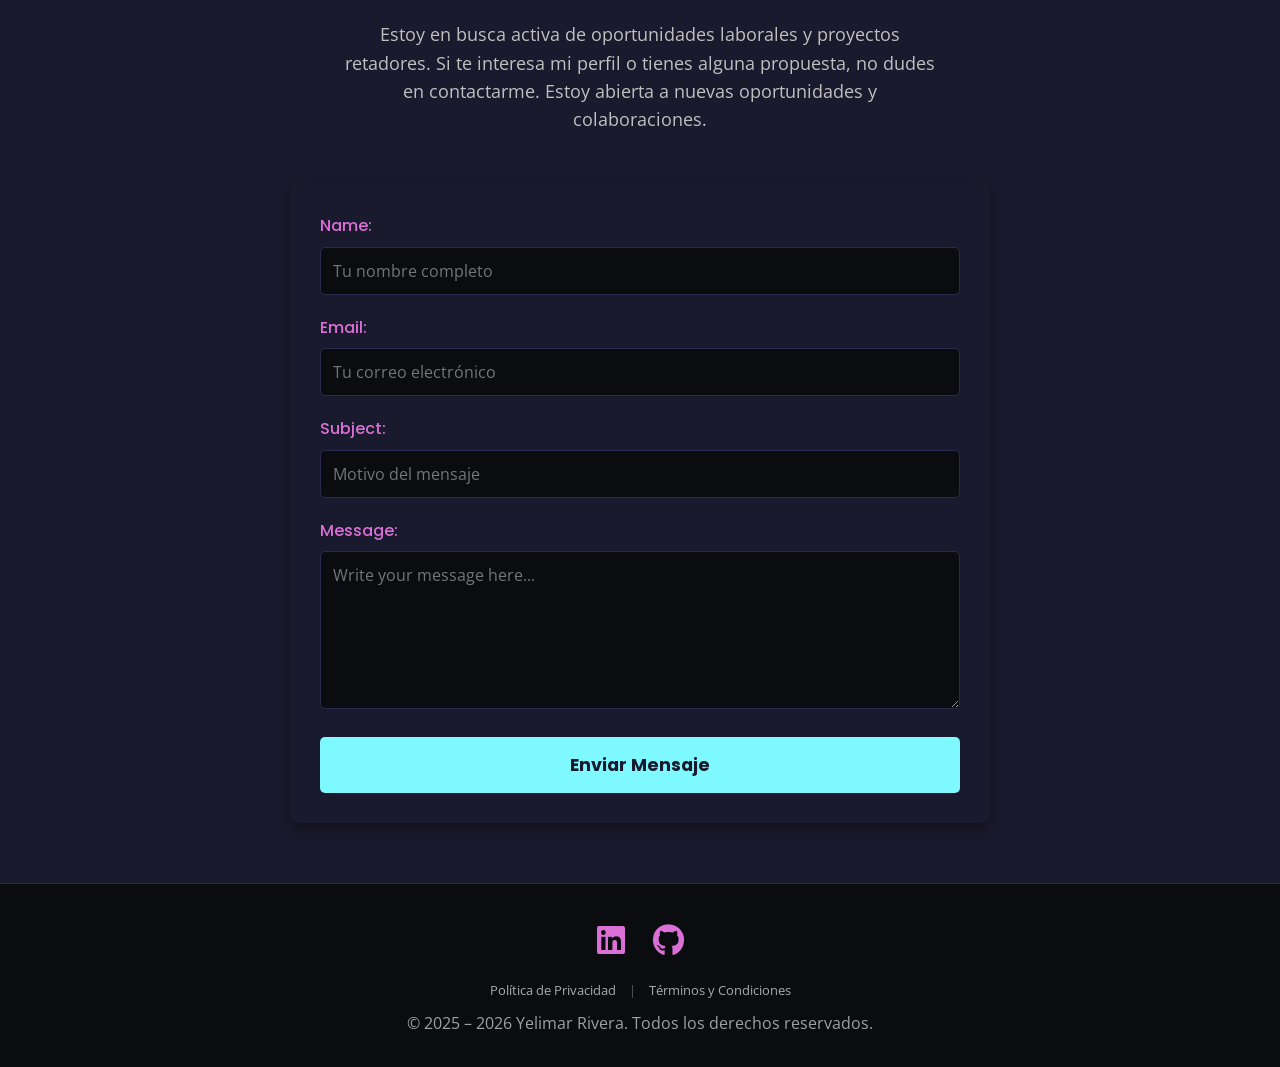
==== commit e284a62c: "Replace PNG image with WEBP format for profile" ====
--- a/index.html
+++ b/index.html
@@ -101,7 +101,7 @@
                         </p>
                     </div>
                     <div class="about-my-image" data-aos="fade-left">
-                        <img src="img/imagePerfil.png" alt="FotoPersonal" loading="lazy">
+                        <img src="img/imagePerfil.webp" alt="FotoPersonal" loading="lazy">
                     </div>
                 </div>
             </div>
--- a/css/style.css
+++ b/css/style.css
@@ -778,5 +778,70 @@
 .project-item.hidden {
     display: none;
 }
-
-
+/* ===== PÁGINAS LEGALES ===== */
+.legal-page body {
+    font-family: 'Segoe UI', sans-serif;
+    background: #f9f9f9;
+    color: #333;
+    line-height: 1.8;
+}
+
+.legal-header {
+    background: #0f0f2e;
+    color: white;
+    padding: 20px 40px;
+}
+
+.legal-header a {
+    color: #aac4ff;
+    text-decoration: none;
+    font-size: 14px;
+}
+
+.legal-header h1 {
+    font-size: 22px;
+    margin-top: 8px;
+}
+
+.legal-main {
+    max-width: 800px;
+    margin: 40px auto;
+    padding: 0 20px 60px;
+}
+
+.legal-main h2 {
+    font-size: 16px;
+    color: #0f0f2e;
+    margin: 28px 0 8px;
+    border-left: 3px solid #378ADD;
+    padding-left: 10px;
+}
+
+.legal-main p {
+    font-size: 14px;
+    color: #555;
+    margin-bottom: 10px;
+}
+
+.legal-main ul {
+    padding-left: 20px;
+}
+
+.legal-main ul li {
+    font-size: 14px;
+    color: #555;
+    margin-bottom: 6px;
+}
+
+.legal-footer {
+    text-align: center;
+    font-size: 12px;
+    color: #999;
+    padding: 20px;
+    border-top: 1px solid #eee;
+}
+
+.legal-footer a {
+    color: #378ADD;
+    text-decoration: none;
+}
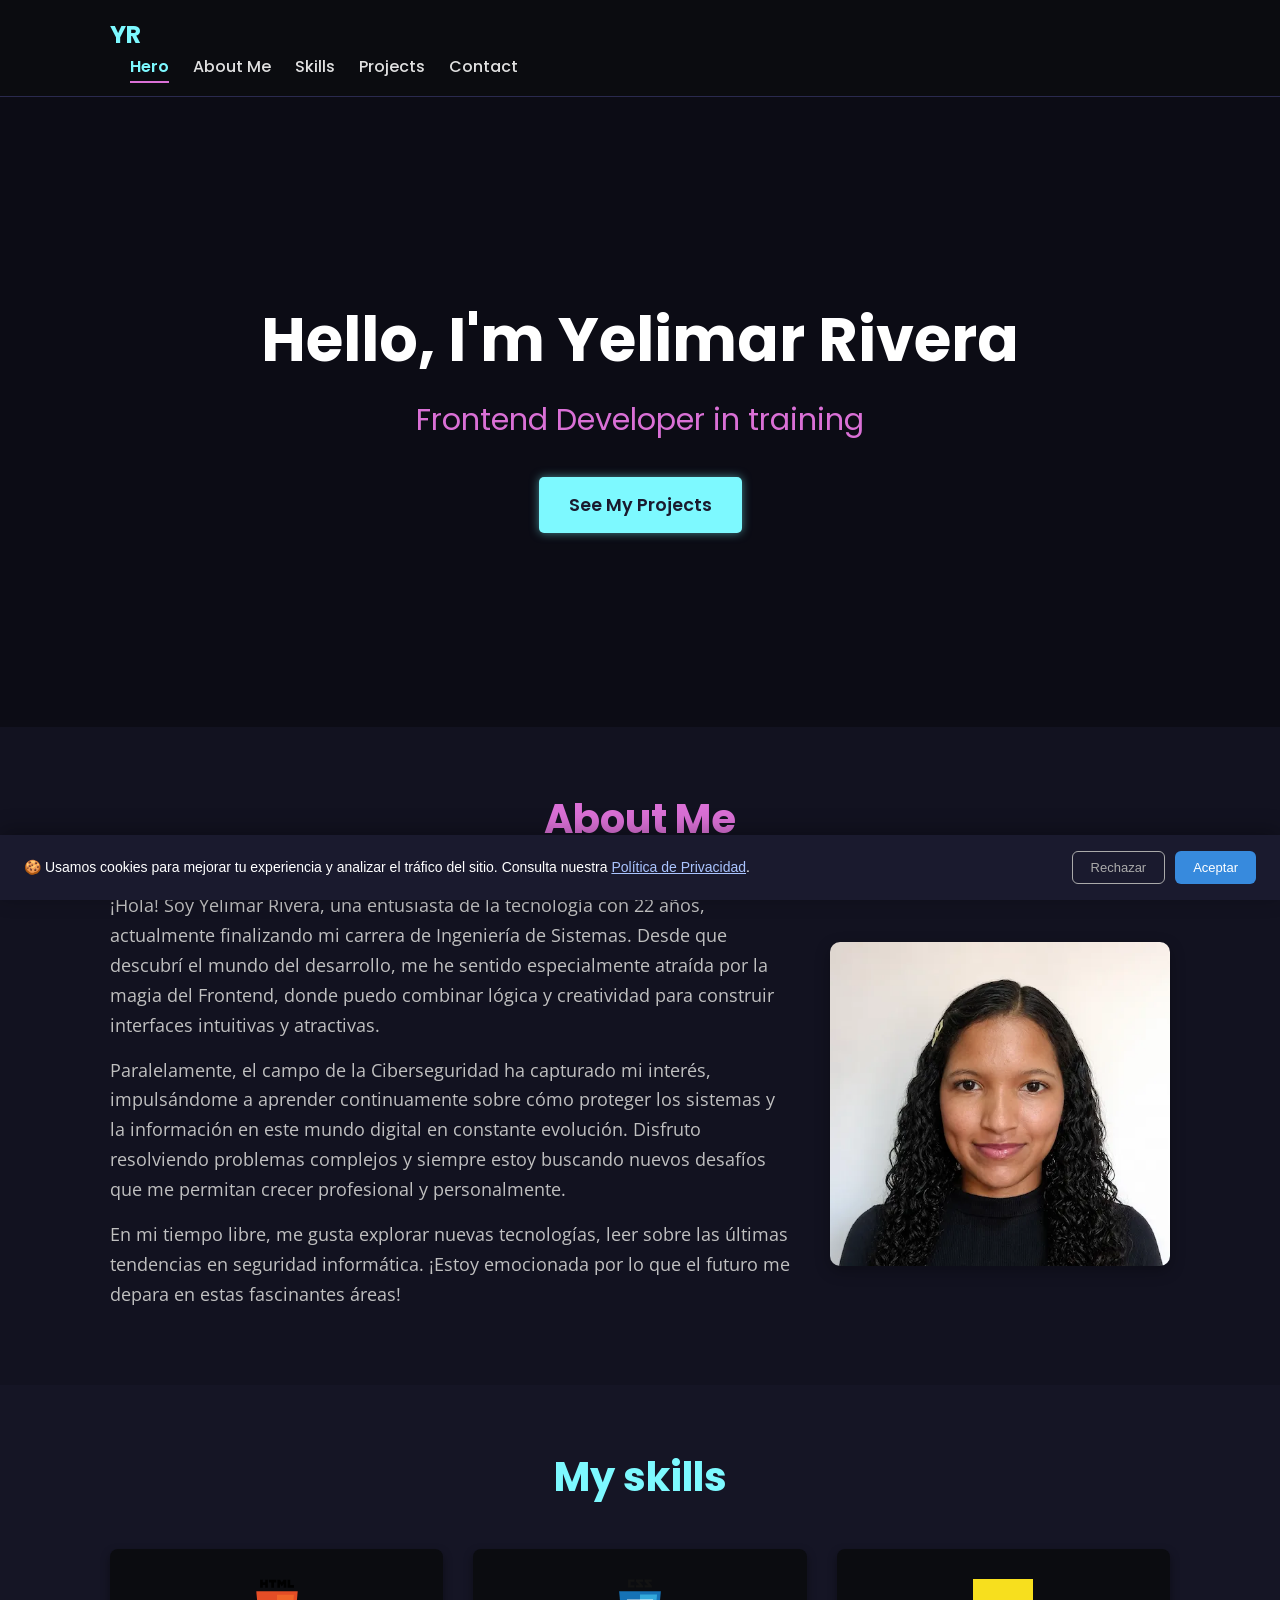
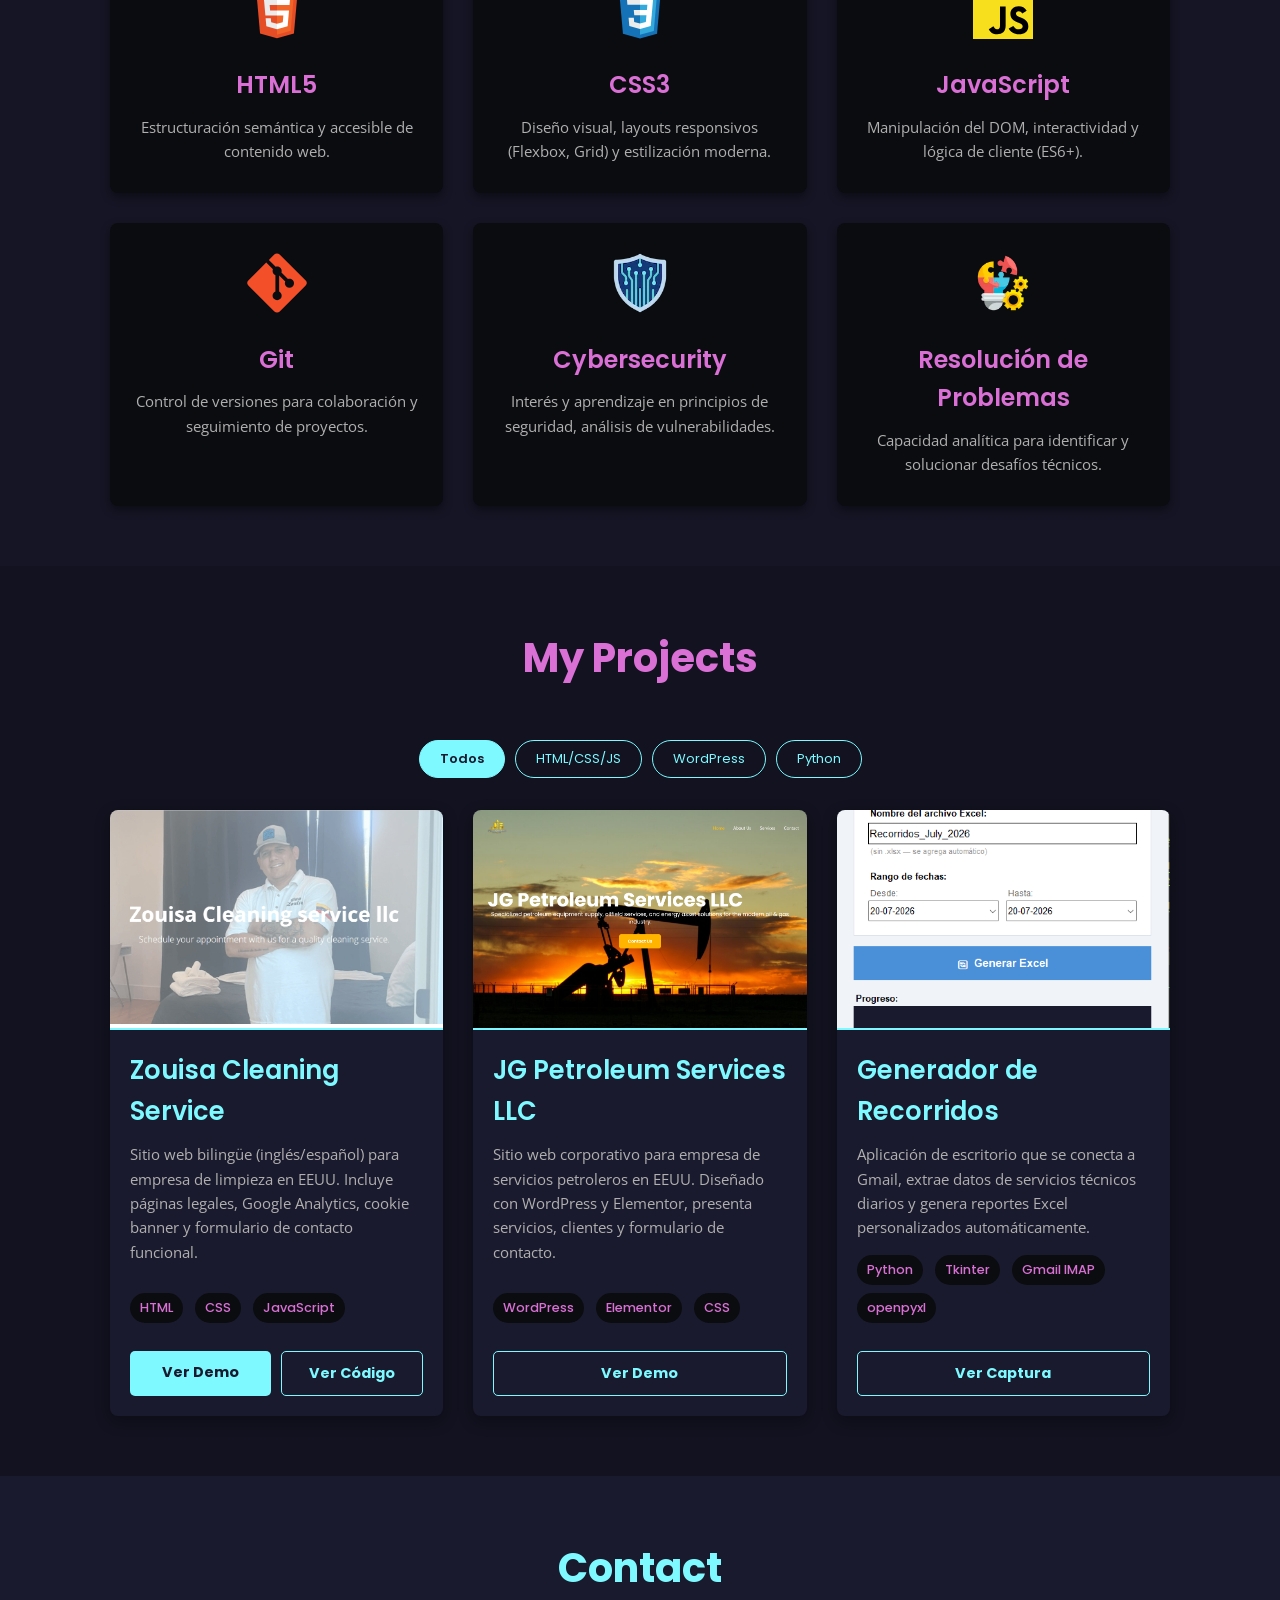
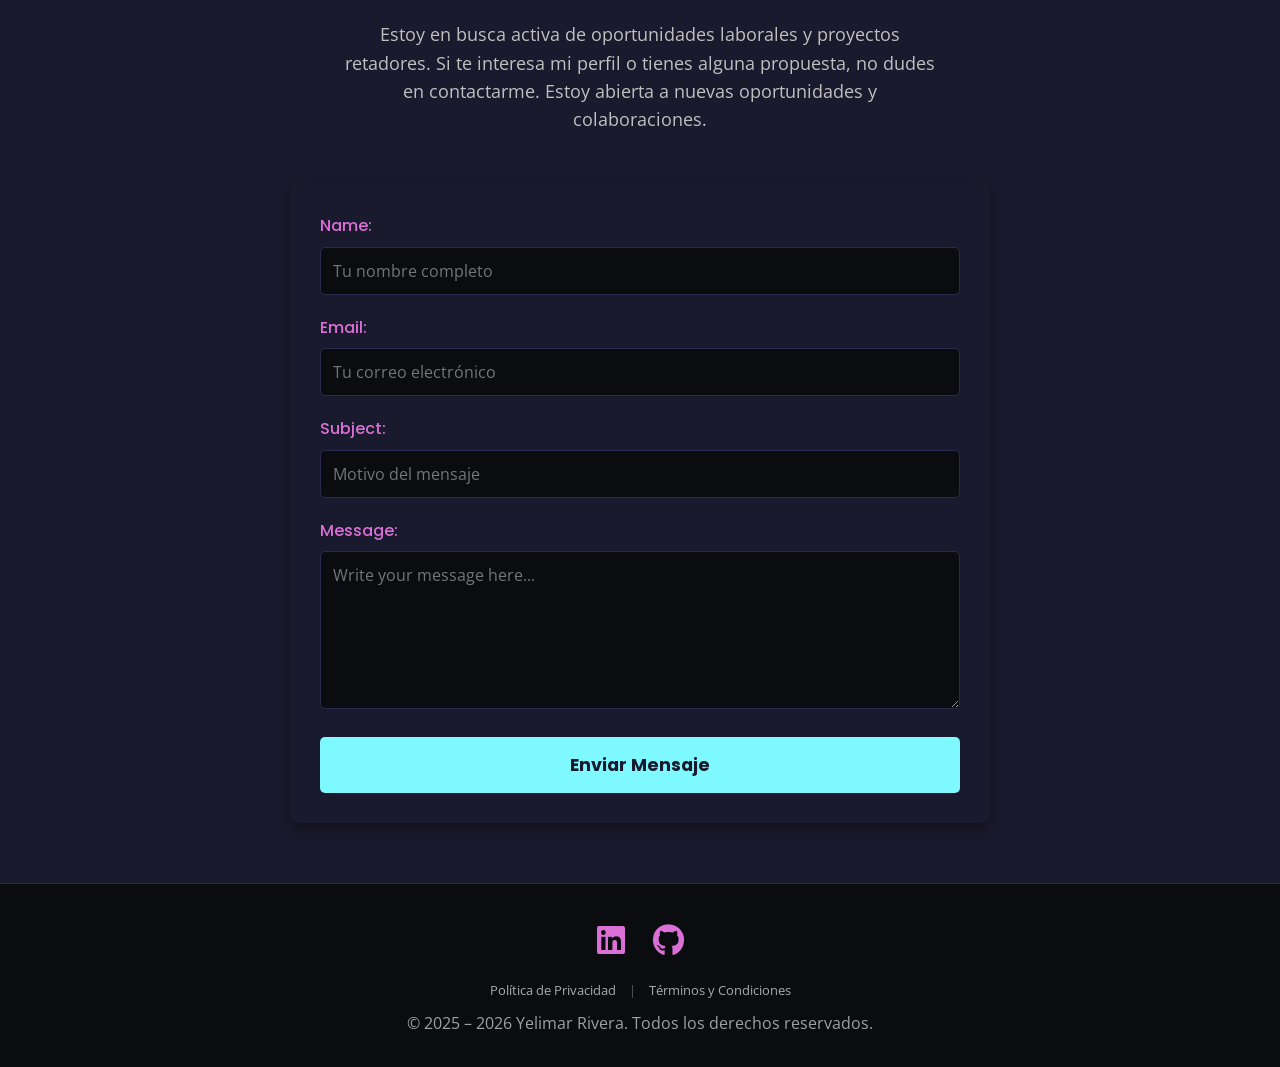
==== commit 4b38fdfc: "Replace PNG icons with WEBP format in index.html" ====
--- a/index.html
+++ b/index.html
@@ -132,12 +132,12 @@
                         <p>Control de versiones para colaboración y seguimiento de proyectos.</p>
                     </div>
                     <div class="skill-item" data-aos="fade-up" data-aos-delay="400">
-                        <img src="img/cyber-security-icon.png" alt="Icon Cybersecurity" class="skill-icon">
+                        <img src="img/cyber-security-icon.webp" alt="Icon Cybersecurity" class="skill-icon">
                         <h3>Cybersecurity</h3>
                         <p>Interés y aprendizaje en principios de seguridad, análisis de vulnerabilidades.</p>
                     </div>
                     <div class="skill-item" data-aos="fade-up" data-aos-delay="500">
-                        <img src="img/problem-solving-icon.png" alt="Problem Solving" class="skill-icon">
+                        <img src="img/problem-solving-icon.webp" alt="Problem Solving" class="skill-icon">
                         <h3>Resolución de Problemas</h3>
                         <p>Capacidad analítica para identificar y solucionar desafíos técnicos.</p>
                     </div>
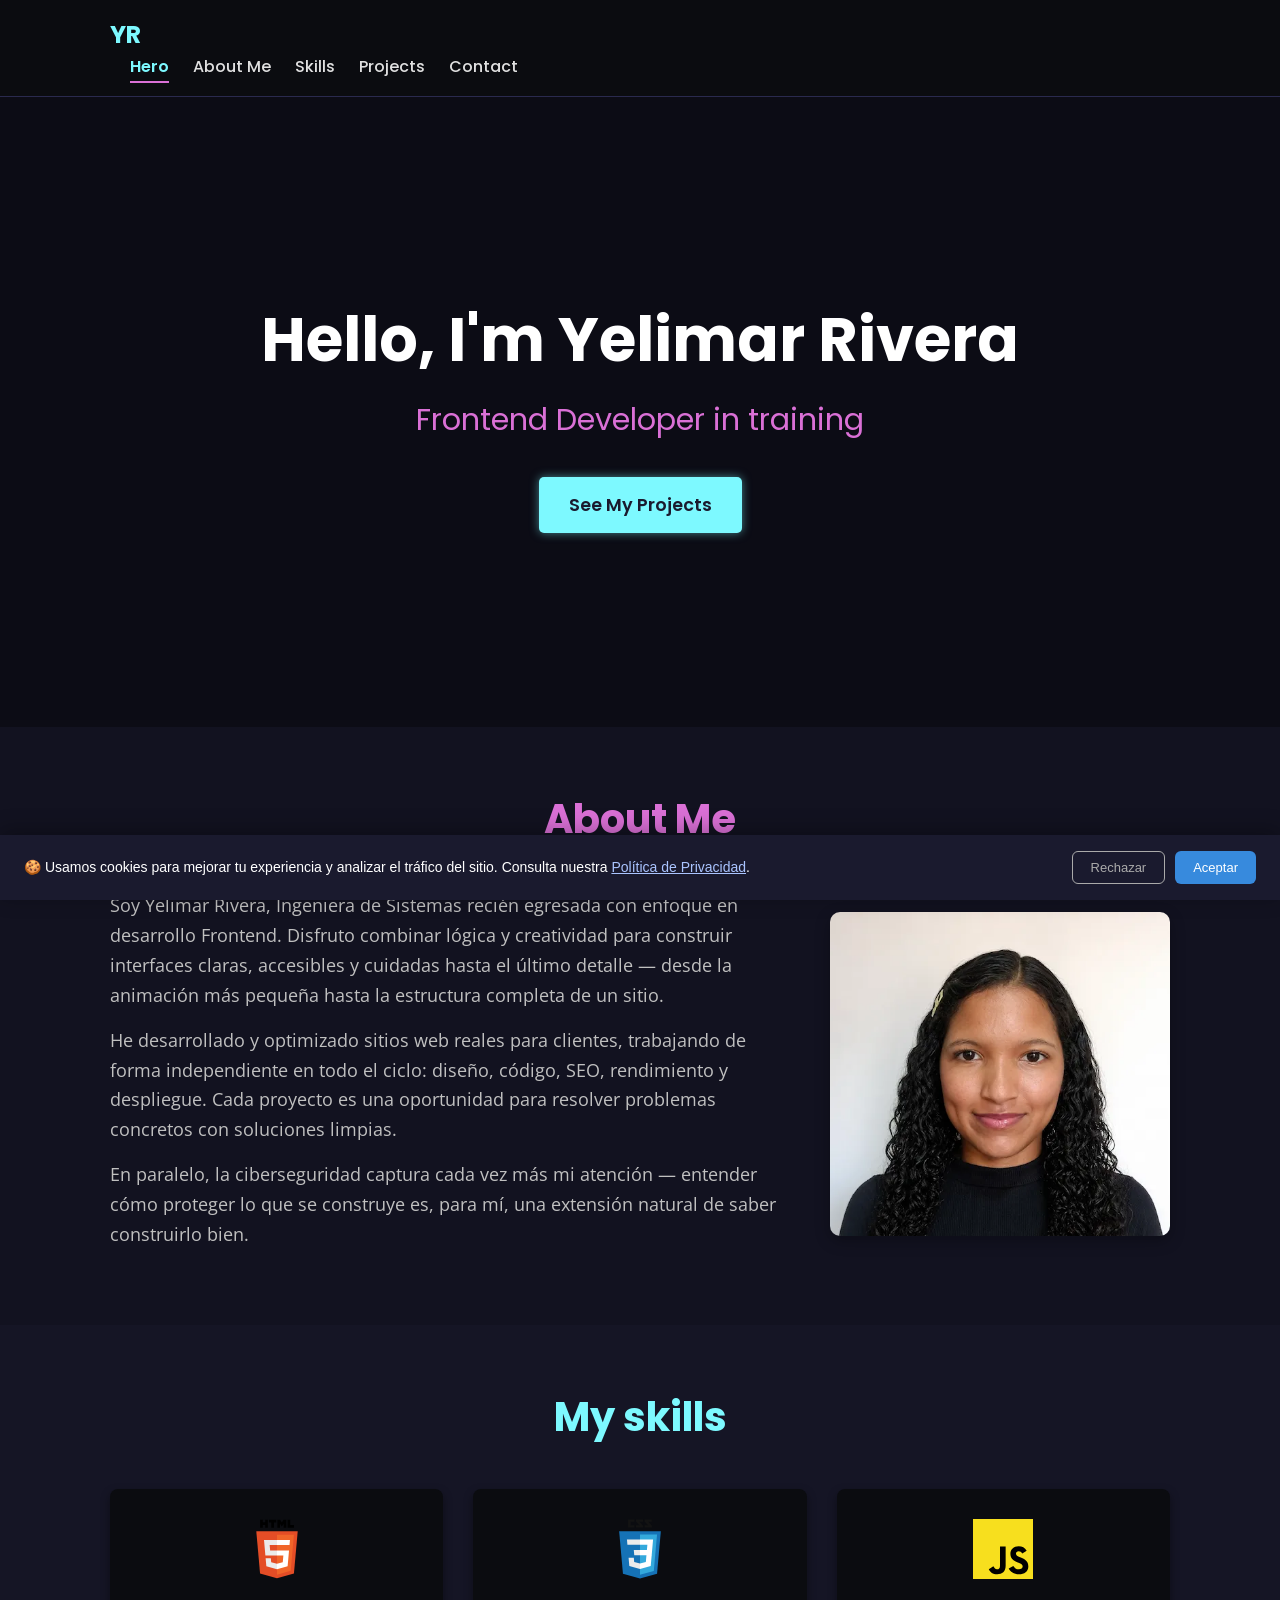
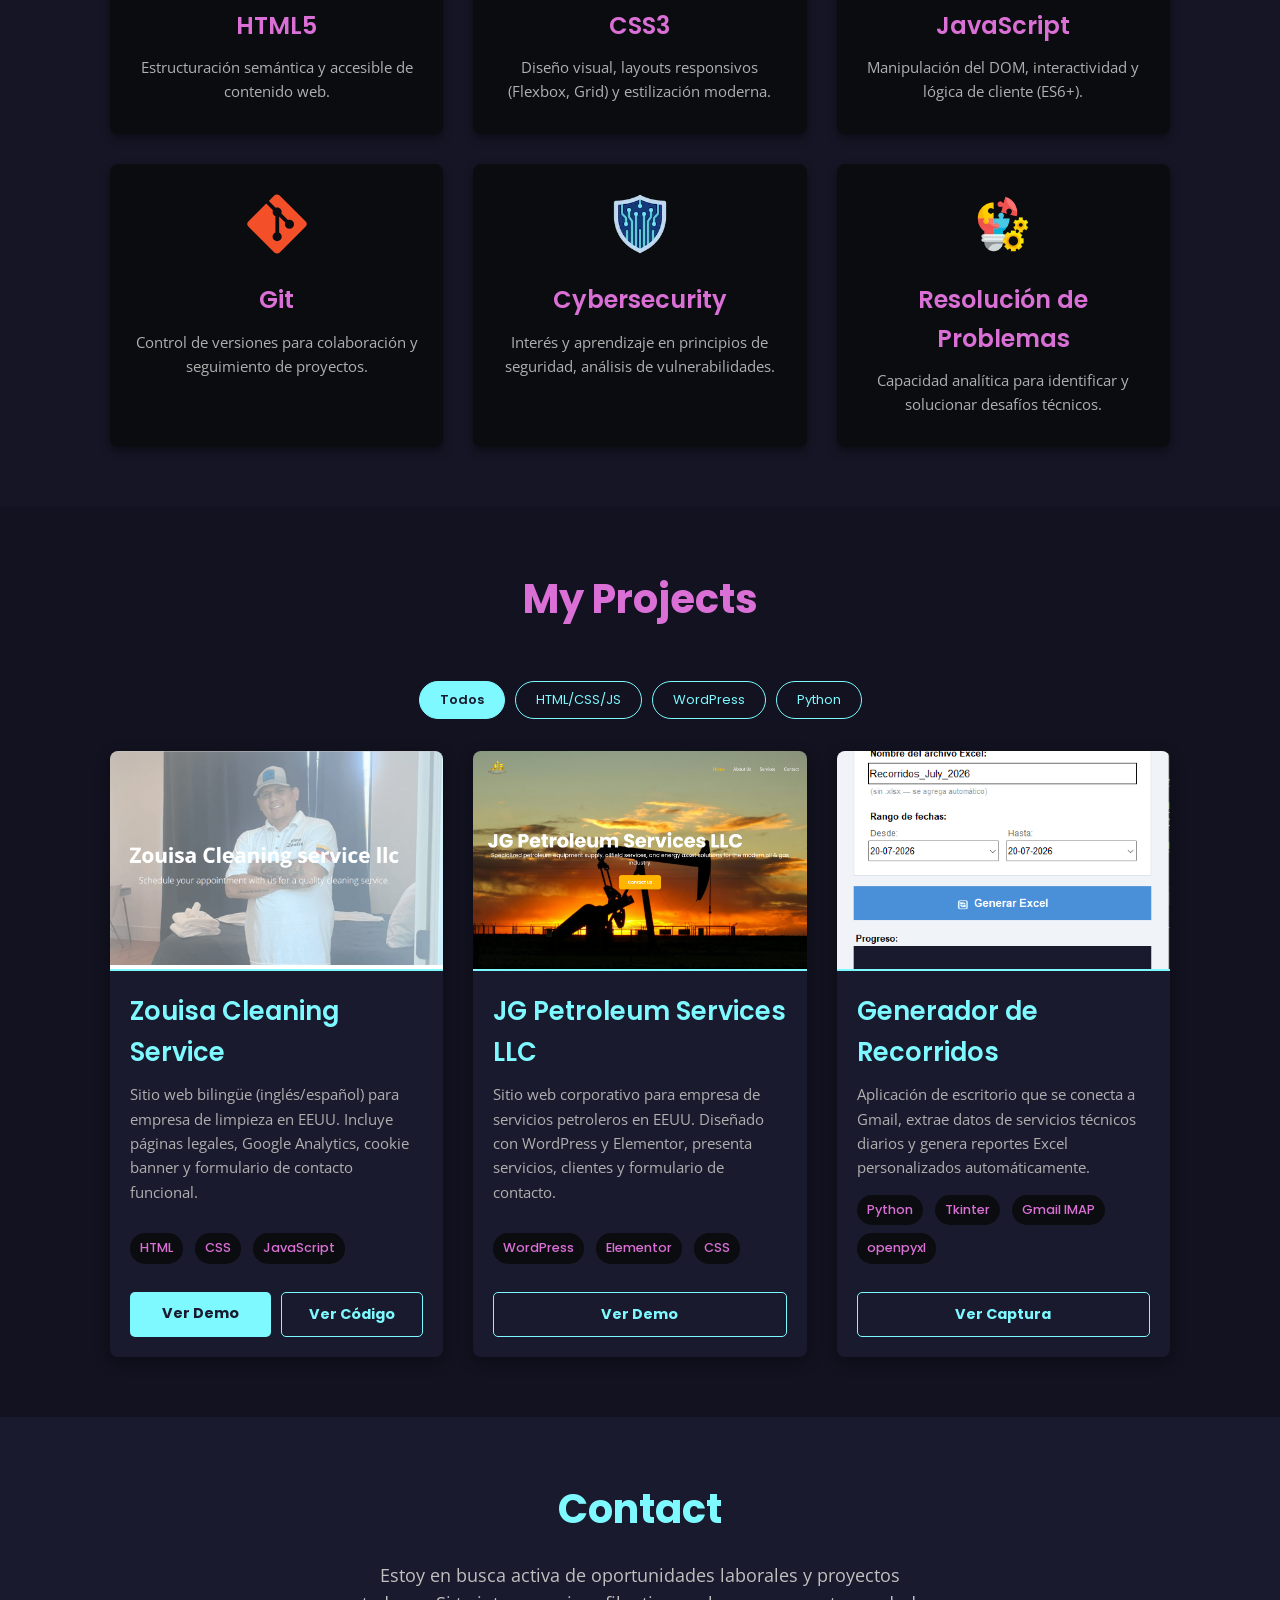
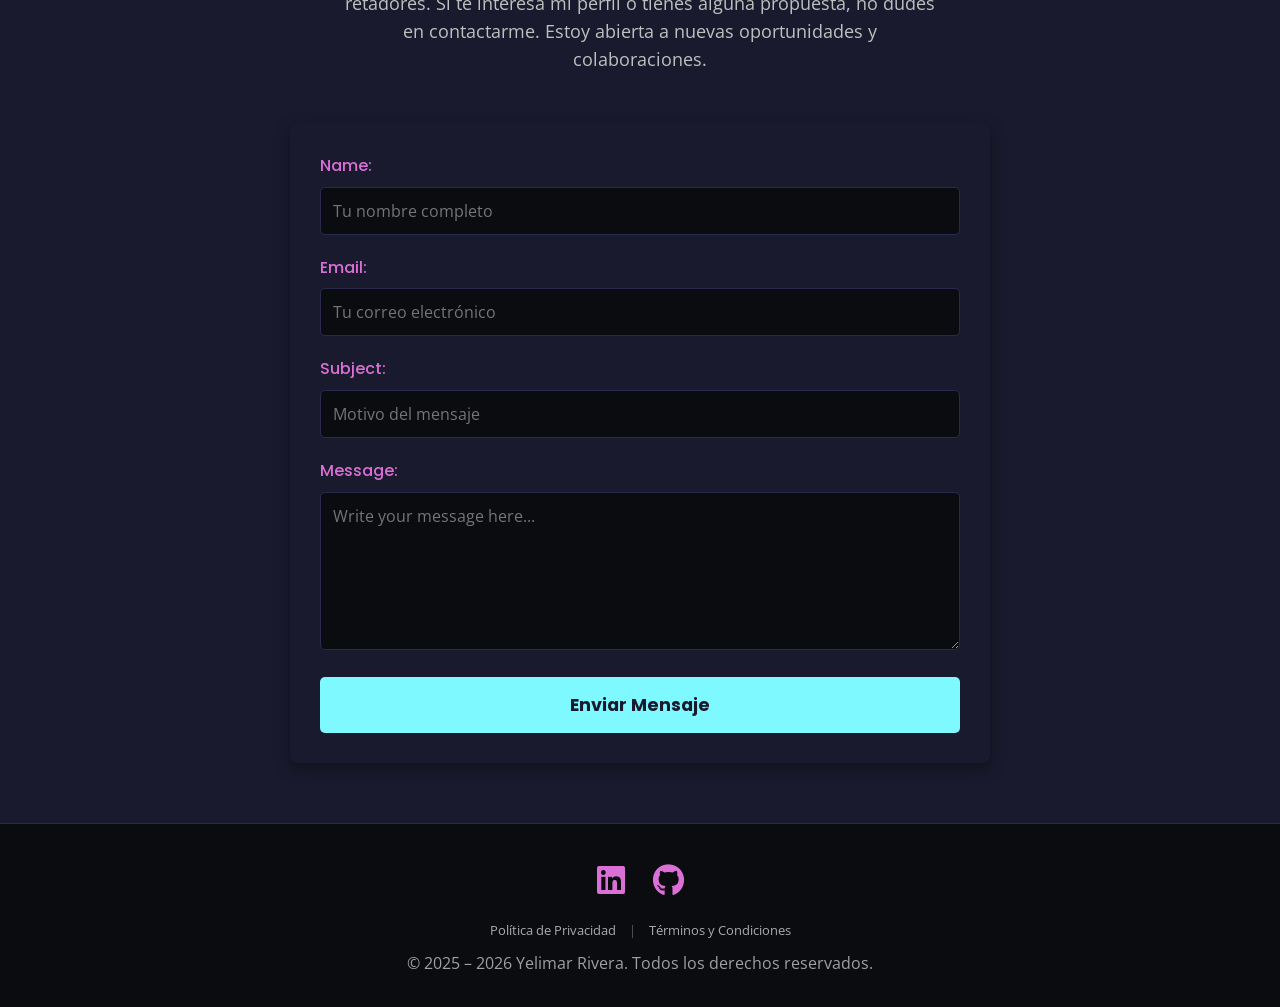
==== commit 61360c41: "Revise personal introduction and update content" ====
--- a/index.html
+++ b/index.html
@@ -84,20 +84,19 @@
                 <div class="about-my-content">
                     <div class="about-my-text" data-aos="fade-right">
                         <p>
-                            ¡Hola! Soy Yelimar Rivera, una entusiasta de la tecnología con 22 años, actualmente finalizando mi
-                            carrera de Ingeniería de Sistemas. Desde que descubrí el mundo del desarrollo, me he sentido
-                            especialmente atraída por la magia del Frontend, donde puedo combinar lógica y creatividad para
-                            construir interfaces intuitivas y atractivas.
+                            Soy Yelimar Rivera, Ingeniera de Sistemas recién egresada con enfoque en desarrollo Frontend. 
+                            Disfruto combinar lógica y creatividad para construir interfaces claras, accesibles y 
+                            cuidadas hasta el último detalle — desde la animación más pequeña hasta la estructura 
+                            completa de un sitio.
                         </p>
                         <p>
-                            Paralelamente, el campo de la Ciberseguridad ha capturado mi interés, impulsándome a aprender
-                            continuamente sobre cómo proteger los sistemas y la información en este mundo digital en constante
-                            evolución. Disfruto resolviendo problemas complejos y siempre estoy buscando nuevos desafíos
-                            que me permitan crecer profesional y personalmente.
+                            He desarrollado y optimizado sitios web reales para clientes, trabajando de forma 
+                            independiente en todo el ciclo: diseño, código, SEO, rendimiento y despliegue. 
+                            Cada proyecto es una oportunidad para resolver problemas concretos con soluciones limpias.
                         </p>
                         <p>
-                            En mi tiempo libre, me gusta explorar nuevas tecnologías, leer sobre las últimas tendencias en seguridad informática.
-                            ¡Estoy emocionada por lo que el futuro me depara en estas fascinantes áreas!
+                            En paralelo, la ciberseguridad captura cada vez más mi atención — entender cómo proteger 
+                            lo que se construye es, para mí, una extensión natural de saber construirlo bien.
                         </p>
                     </div>
                     <div class="about-my-image" data-aos="fade-left">
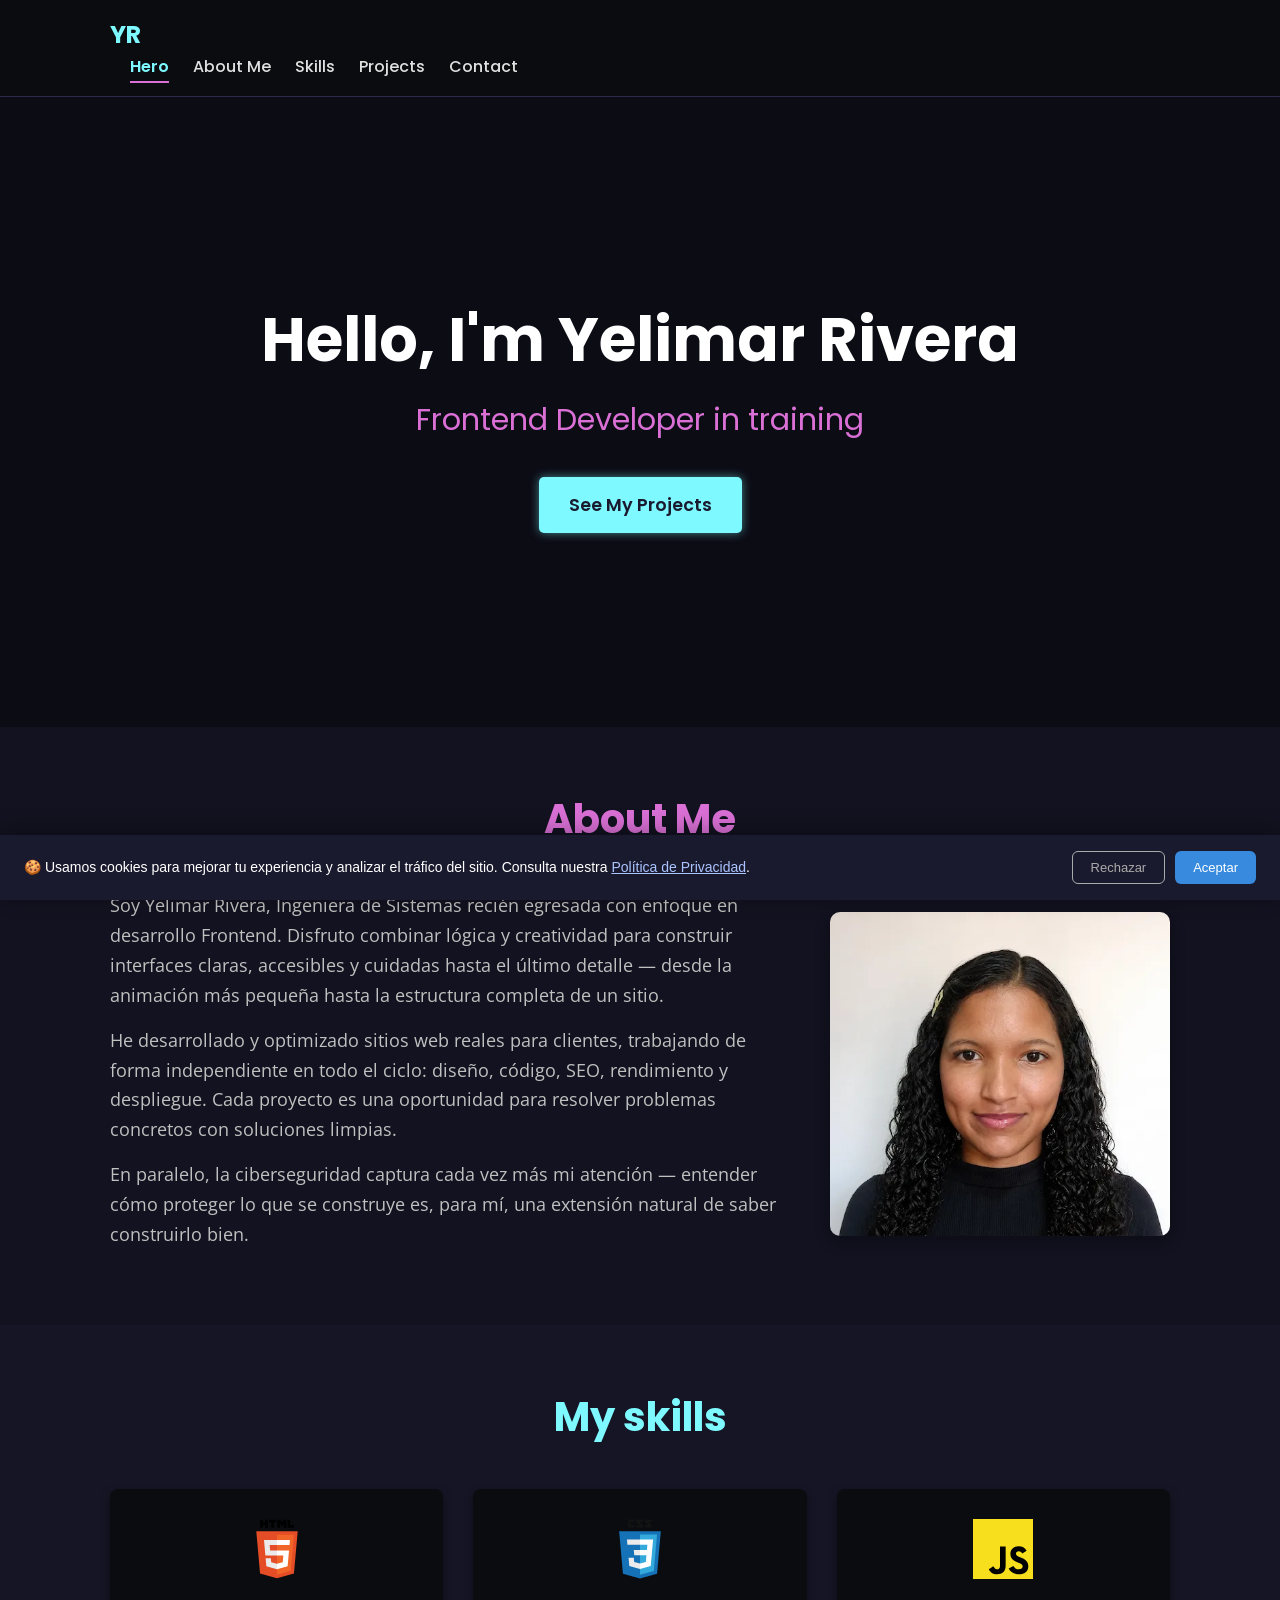
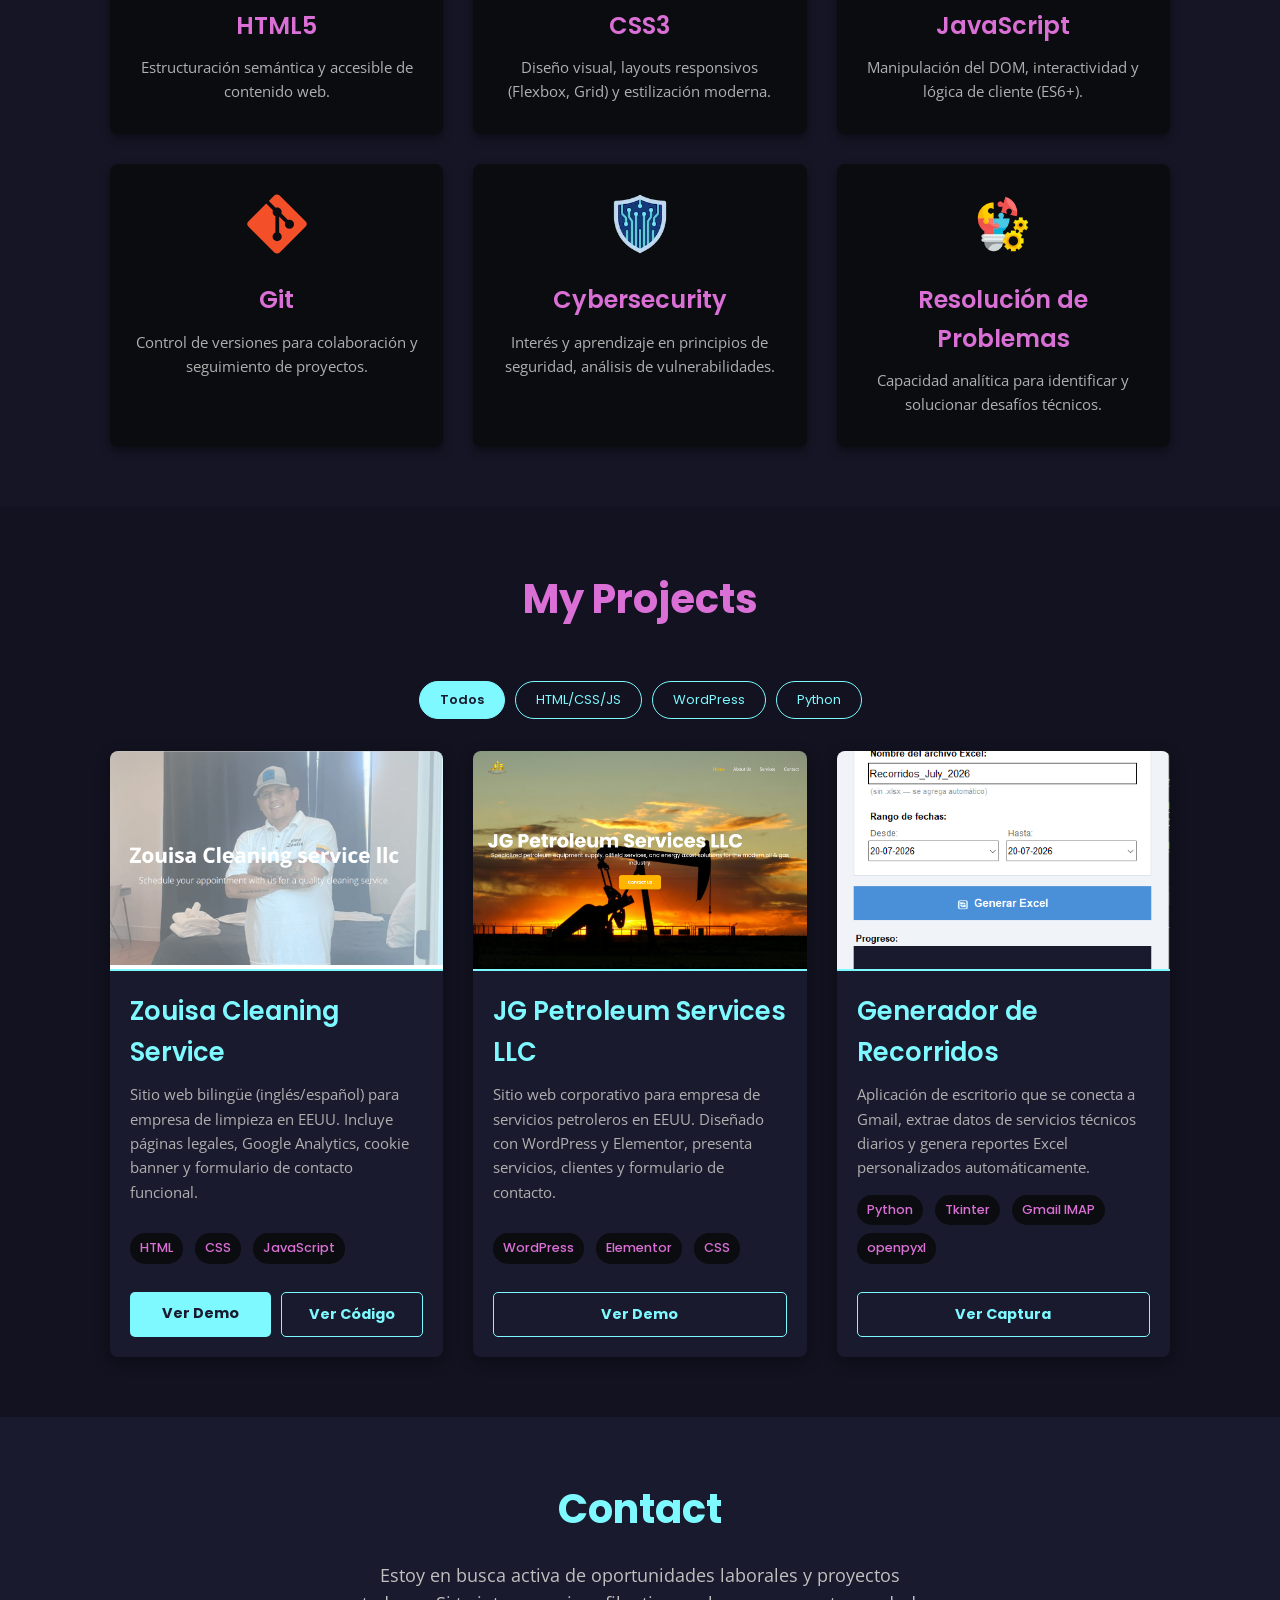
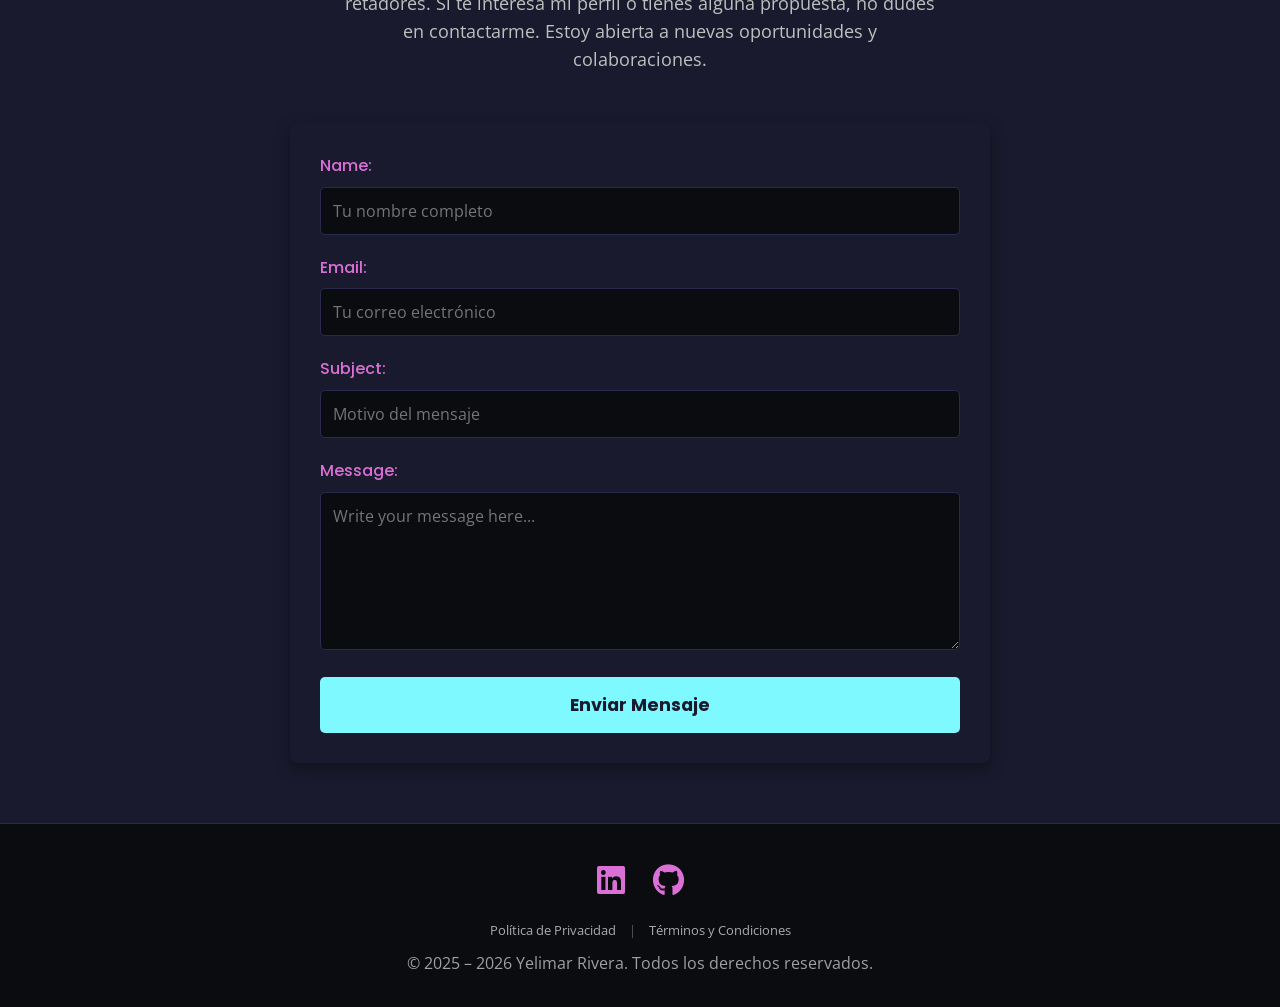
==== commit c6d4aa3e: "Update video source in hero section" ====
--- a/index.html
+++ b/index.html
@@ -40,9 +40,13 @@
     <!-- Google Fonts -->
     <link rel="preconnect" href="https://fonts.googleapis.com">
     <link rel="preconnect" href="https://fonts.gstatic.com" crossorigin>
-    <link href="https://fonts.googleapis.com/css2?family=Open+Sans:ital,wght@0,300..800;1,300..800&family=Poppins:ital,wght@0,100;0,200;0,300;0,400;0,500;0,600;0,700;0,800;0,900;1,100;1,200;1,300;1,400;1,500;1,600;1,700;1,800;1,900&display=swap" rel="stylesheet">
-    <!-- Font Awesome -->
-    <link rel="stylesheet" href="https://cdnjs.cloudflare.com/ajax/libs/font-awesome/6.7.2/css/all.min.css">
+    <link rel="stylesheet" href="https://fonts.googleapis.com/css2?family=Open+Sans:wght@400;600&family=Poppins:wght@400;500;600;700&display=swap" media="print" onload="this.media='all'">
+    <link rel="stylesheet" href="https://cdnjs.cloudflare.com/ajax/libs/font-awesome/6.7.2/css/all.min.css" media="print" onload="this.media='all'">
+
+    <noscript>
+        <link rel="stylesheet" href="https://fonts.googleapis.com/css2?family=Open+Sans:wght@400;600&family=Poppins:wght@400;500;600;700&display=swap">
+        <link rel="stylesheet" href="https://cdnjs.cloudflare.com/ajax/libs/font-awesome/6.7.2/css/all.min.css">
+    </noscript>
     <!-- AOS (Animate On Scroll) -->
     <link rel="stylesheet" href="https://unpkg.com/aos@next/dist/aos.css" />
     <!-- Styles of the page -->
@@ -64,37 +68,34 @@
 
     <main>
         <section id="hero">
-    <!-- Video de fondo -->
-    <video autoplay muted loop playsinline id="hero-video">
-        <source src="video_background.mp4" type="video/mp4">
-    </video>
-    <!-- Overlay oscuro encima del video -->
-    <div class="hero-overlay"></div>
-    <!-- Contenido encima del video -->
-    <div class="container">
-        <h1>Hello, I'm Yelimar Rivera</h1>
-        <h2>Frontend Developer in training</h2>
-        <a href="#projects" class="boton">See My Projects</a>
-    </div>
-</section>
+            <video autoplay muted loop playsinline id="hero-video">
+                <source src="video_background1.mp4" type="video/mp4">
+            </video>
+            <div class="hero-overlay"></div>
+            <div class="container" id="hero-content">
+                <h1>Hello, I'm Yelimar Rivera</h1>
+                <h2>Frontend Developer in training</h2>
+                <a href="#projects" class="boton">See My Projects</a>
+            </div>
+        </section>
 
         <section id="about-me">
             <div class="container">
                 <h2 data-aos="fade-down">About Me</h2>
                 <div class="about-my-content">
-                    <div class="about-my-text" data-aos="fade-right">
-                        <p>
+                    <div class="about-my-text">
+                        <p data-aos="fade-up" data-aos-delay="0">
                             Soy Yelimar Rivera, Ingeniera de Sistemas recién egresada con enfoque en desarrollo Frontend. 
                             Disfruto combinar lógica y creatividad para construir interfaces claras, accesibles y 
                             cuidadas hasta el último detalle — desde la animación más pequeña hasta la estructura 
                             completa de un sitio.
                         </p>
-                        <p>
+                        <p data-aos="fade-up" data-aos-delay="150">
                             He desarrollado y optimizado sitios web reales para clientes, trabajando de forma 
                             independiente en todo el ciclo: diseño, código, SEO, rendimiento y despliegue. 
                             Cada proyecto es una oportunidad para resolver problemas concretos con soluciones limpias.
                         </p>
-                        <p>
+                        <p data-aos="fade-up" data-aos-delay="300">
                             En paralelo, la ciberseguridad captura cada vez más mi atención — entender cómo proteger 
                             lo que se construye es, para mí, una extensión natural de saber construirlo bien.
                         </p>
--- a/css/style.css
+++ b/css/style.css
@@ -840,6 +840,9 @@
     padding: 20px;
     border-top: 1px solid #eee;
 }
+#hero-content {
+    will-change: transform, opacity;
+}
 
 .legal-footer a {
     color: #378ADD;
